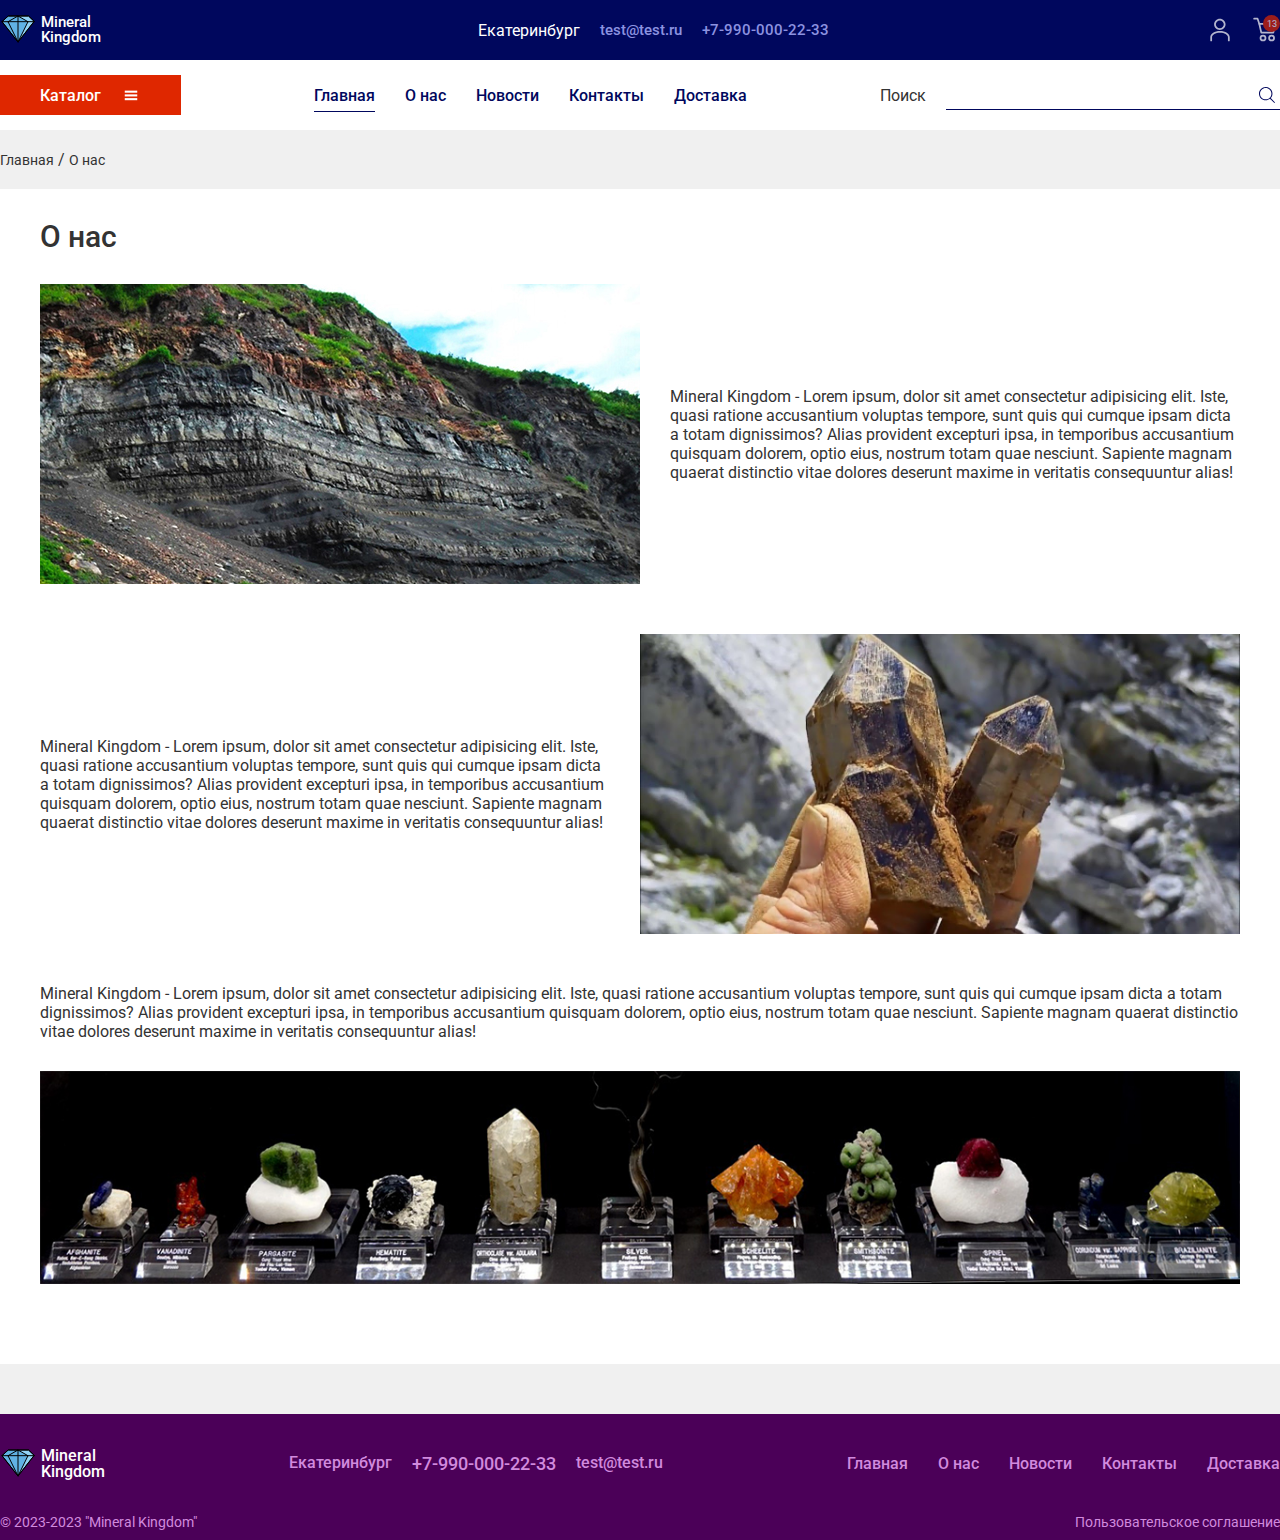
==== about.html @ 923167d6 "Сверстал страницу - о нас" ====
<!DOCTYPE html>
<html lang="ru">

<head>
  <meta charset="UTF-8">
  <meta name="viewport" content="width=device-width, initial-scale=1.0">
  <link rel="stylesheet" href="./css/style.min.css">
  <title>Mineral Kingdom - О нас</title>
</head>

<body>
  <div class="app">
    <header class="header">
      <div class="header-top">
        <div class="header-top__inner container">

          <a href="/" class="header__logo logo">
            <img class="logo__icon" src="./images/logo.svg" alt="лого" width="30px" height="30px">
            <p class="logo__text">
              <span class="logo__word">Mineral</span>
              <span class="logo__word">Kingdom</span>
            </p>
          </a>
          <div class="header__contact-info">
            <span class="header__city">Екатеринбург</span>

            <a href="mailto:test@test.ru" class="header__contact">
              test@test.ru
            </a>
            <a href="tel:+79900002233" class="header__contact">
              +7-990-000-22-33
            </a>

          </div>

          <div class="menu">
            <div class="menu-item">
              <div class="menu-item__btn">
                <img class="menu-item__icon" src="./images/icon/user.svg" alt="" width="36px" height="36px">
              </div>
              <div class="menu-dropdown">
                <div class="menu-dropdown__content">
                  <div class="submenu">
                    <a href="/" class="submenu__item">Вход</a>
                    <a href="/" class="submenu__item">Регистрая</a>
                  </div>
                </div>
              </div>
            </div>

            <div class="menu-item">
              <div class="menu-item__btn">
                <span class="menu-item__sticker">13</span>
                <img class="menu-item__icon" src="./images/icon/basket.svg" alt="" width="30px" height="30px">
              </div>
              <div class="menu-dropdown">
                <div class="menu-dropdown__content">
                  <div class="short-basket">
                    <div class="short-basket__title">Корзина</div>
                    <div class="short-basket__info">
                      <p class="short-basket__row">
                        <span class="short-basket__label">Количество:</span>
                        <span class="short-basket__value">13шт</span>
                      </p>

                      <p class="short-basket__row">
                        <span class="short-basket__label">На сумму:</span>
                        <span class="short-basket__value">10 100руб</span>
                      </p>
                    </div>
                    <a href="./basket.html" class="short-basket__btn btn btn_second-a">
                      Оформить заказ
                    </a>
                  </div>
                </div>
              </div>
            </div>


          </div>
        </div>
      </div>
      <div class="header-center">
        <div class="header-center__inner container">
          <span class="catalog-btn btn btn_second-a  btn_bd">
            <span class="catalog-btn__text">Каталог</span>
            <img class="catalog-btn__icon" src="./images/icon/menu.svg" alt="" width="20px" height="20px">
          </span>

          <nav class="nav">
            <a href="/" class="nav__item active">Главная</a>
            <a href="/about.html" class="nav__item">О нас</a>
            <a href="/news.html" class="nav__item">Новости</a>
            <a href="/contacts.html" class="nav__item">Контакты</a>
            <a href="/delivery.html" class="nav__item">Доставка</a>
          </nav>

          <form class="header__search search" action="" method="GET">
            <label class="search__label" for="headerSearch">Поиск</label>
            <div class="search__controls">
              <input id="headerSearch" class="search__input input" type="text" name="search" />

              <button type="submit" class="search__btn btn">
                <img class="search__icon" src="./images/icon/search.svg" alt="" width="20px" height="20px">
              </button>
            </div>

          </form>
        </div>
      </div>
    </header>

    <div class="breadcrumbs container">
      <a href="/" class="breadcrumbs__link">Главная</a>
      <span class="breadcrumbs__slash">/</span>
      <a href="/category.html" class="breadcrumbs__link">О нас</a>
    </div>
    <main class="main container">

      <div class="section">
        <h1 class="page-title">О нас</h1>
        <div class="section__content">
          <div class="about">
            <div class="about__section about__section--row-reverse">
              <p class="about__desc">
                Mineral Kingdom - Lorem ipsum, dolor sit amet consectetur adipisicing elit. Iste, quasi ratione
                accusantium voluptas tempore, sunt quis qui cumque ipsam dicta a totam dignissimos? Alias provident
                excepturi ipsa, in temporibus accusantium quisquam dolorem, optio eius, nostrum totam quae nesciunt.
                Sapiente magnam quaerat distinctio vitae dolores deserunt maxime in veritatis consequuntur alias!
              </p>
              <img src="./images/img/about1.jpg" alt="" class="about__img">
            </div>

            <div class="about__section">
              <p class="about__desc">
                Mineral Kingdom - Lorem ipsum, dolor sit amet consectetur adipisicing elit. Iste, quasi ratione
                accusantium voluptas tempore, sunt quis qui cumque ipsam dicta a totam dignissimos? Alias provident
                excepturi ipsa, in temporibus accusantium quisquam dolorem, optio eius, nostrum totam quae nesciunt.
                Sapiente magnam quaerat distinctio vitae dolores deserunt maxime in veritatis consequuntur alias!
              </p>
              <img src="./images/img/about2.jpg" alt="" class="about__img">
            </div>

            <div class="about__section about__section--column">
              <p class="about__desc">
                Mineral Kingdom - Lorem ipsum, dolor sit amet consectetur adipisicing elit. Iste, quasi ratione
                accusantium voluptas tempore, sunt quis qui cumque ipsam dicta a totam dignissimos? Alias provident
                excepturi ipsa, in temporibus accusantium quisquam dolorem, optio eius, nostrum totam quae nesciunt.
                Sapiente magnam quaerat distinctio vitae dolores deserunt maxime in veritatis consequuntur alias!
              </p>
              <img src="./images/img/about3.jpg" alt="" class="about__img about__img--full">
            </div>
          </div>
        </div>

      </div>
    </main>
    <footer class="footer">
      <div class="footer__inner">
        <div class="footer__content container">
          <a href="/" class="logo">
            <img class="logo__icon" src="./images/logo.svg" alt="лого" width="30px" height="30px">
            <p class="logo__text">
              <span class="logo__word">Mineral</span>
              <span class="logo__word">Kingdom</span>
            </p>
          </a>
          <div class="footer__contacts">
            <span class="footer__city">Екатеринбург</span>
            <a href="/" class="footer__phone">+7-990-000-22-33</a>
            <a href="/" class="footer__mail">test@test.ru</a>
          </div>
          <div class="footer-nav nav">
            <a href="/" class="footer-nav__item nav__item">Главная</a>
            <a href="/about" class="footer-nav__item nav__item">О нас</a>
            <a href="/news" class="footer-nav__item nav__item">Новости</a>
            <a href="/contacts" class="footer-nav__item nav__item">Контакты</a>
            <a href="/contacts" class="footer-nav__item nav__item">Доставка</a>
          </div>
        </div>
        <div class="footer__bottom container">
          <span class="footer__copy">© 2023-2023 "Mineral Kingdom"</span>
          <a href="/" class="footer__agreement">
            Пользовательское соглашение
          </a>
        </div>
      </div>
    </footer>

    <div class="catalog">
      <div class="catalog__inner">
        <div class="catalog-nav">

          <div class="catalog-nav__title">
            Каталог
          </div>

          <div class="catalog-nav__list">
            <a href="./" class="catalog-nav__link active">Окаменелости</a>
            <a href="./" class="catalog-nav__link"> Полудрагоценные камни</a>
            <a href="./" class="catalog-nav__link">Драгоценные камни</a>
            <a href="./" class="catalog-nav__link">Минералы</a>
            <a href="./" class="catalog-nav__link">Аксессуары</a>
            <a href="./" class="catalog-nav__link">Книги</a>
          </div>
        </div>
        <div class="catalog__content">

          <div class="catalog__top">
            <div class="catalog__search search" action="" method="GET">
              <div class="search__controls">
                <input id="catalogSearch" class="search__input input" type="text" name="search" placeholder="Поиск" />

                <button class="search__btn btn">
                  <img class="search__icon" src="./images/icon/search.svg" alt="" width="20px" height="20px">
                </button>
              </div>

            </div>



            <span class="catalog__close"></span>
          </div>
          <!--catalog-menu-->
          <div class="catalog-menu">
            <p class="catalog-menu__title">
              Окаменелости
            </p>

            <div class="catalog-menu__list">
              <div class="catalog-category">
                <p class="catalog-category__title">Зубы</p>
                <div class="catalog-category__list">
                  <a href="/" class="catalog-category__link">Зубы</a>
                  <a href="/" class="catalog-category__link">Черепа Деревья Янтарь</a>
                  <a href="/" class="catalog-category__link">Кости</a>
                  <a href="/" class="catalog-category__link">Деревья</a>
                  <a href="/" class="catalog-category__link">Янтарь</a>
                  <a href="/" class="catalog-category__link">Малюски</a>
                  <a href="/" class="catalog-category__link">Зубы</a>
                  <a href="/" class="catalog-category__link">Черепа</a>
                  <a href="/" class="catalog-category__link">Кости</a>
                  <a href="/" class="catalog-category__link">Деревья</a>
                  <a href="/" class="catalog-category__link">Янтарь</a>
                  <a href="/" class="catalog-category__link">Малюски</a>
                  <a href="/" class="catalog-category__link">Зубы</a>
                  <a href="/" class="catalog-category__link">Черепа</a>
                  <a href="/" class="catalog-category__link">Кости</a>
                </div>

              </div>

              <div class="catalog-category">
                <p class="catalog-category__title">Зубы</p>
                <div class="catalog-category__list">
                  <a href="/" class="catalog-category__link">Зубы</a>
                  <a href="/" class="catalog-category__link">Черепа Деревья Янтарь</a>
                  <a href="/" class="catalog-category__link">Кости</a>
                  <a href="/" class="catalog-category__link">Деревья</a>
                  <a href="/" class="catalog-category__link">Янтарь</a>
                  <a href="/" class="catalog-category__link">Малюски</a>
                  <a href="/" class="catalog-category__link">Зубы</a>
                  <a href="/" class="catalog-category__link">Черепа</a>
                  <a href="/" class="catalog-category__link">Кости</a>
                  <a href="/" class="catalog-category__link">Деревья</a>
                  <a href="/" class="catalog-category__link">Янтарь</a>
                  <a href="/" class="catalog-category__link">Малюски</a>
                  <a href="/" class="catalog-category__link">Зубы</a>
                  <a href="/" class="catalog-category__link">Черепа</a>
                  <a href="/" class="catalog-category__link">Кости</a>
                </div>

              </div>

              <div class="catalog-category">
                <p class="catalog-category__title">Зубы</p>
                <div class="catalog-category__list">
                  <a href="/" class="catalog-category__link">Зубы</a>
                  <a href="/" class="catalog-category__link">Черепа Деревья Янтарь</a>
                  <a href="/" class="catalog-category__link">Кости</a>
                  <a href="/" class="catalog-category__link">Деревья</a>
                  <a href="/" class="catalog-category__link">Янтарь</a>
                  <a href="/" class="catalog-category__link">Малюски</a>
                  <a href="/" class="catalog-category__link">Зубы</a>
                  <a href="/" class="catalog-category__link">Черепа</a>
                  <a href="/" class="catalog-category__link">Кости</a>
                  <a href="/" class="catalog-category__link">Деревья</a>
                  <a href="/" class="catalog-category__link">Янтарь</a>
                  <a href="/" class="catalog-category__link">Малюски</a>
                  <a href="/" class="catalog-category__link">Зубы</a>
                  <a href="/" class="catalog-category__link">Черепа</a>
                  <a href="/" class="catalog-category__link">Кости</a>
                </div>

              </div>

              <div class="catalog-category">
                <p class="catalog-category__title">Зубы</p>
                <div class="catalog-category__list">
                  <a href="/" class="catalog-category__link">Зубы</a>
                  <a href="/" class="catalog-category__link">Черепа Деревья Янтарь</a>
                  <a href="/" class="catalog-category__link">Кости</a>
                  <a href="/" class="catalog-category__link">Деревья</a>
                  <a href="/" class="catalog-category__link">Янтарь</a>
                  <a href="/" class="catalog-category__link">Малюски</a>
                  <a href="/" class="catalog-category__link">Зубы</a>
                  <a href="/" class="catalog-category__link">Черепа</a>
                  <a href="/" class="catalog-category__link">Кости</a>
                  <a href="/" class="catalog-category__link">Деревья</a>
                  <a href="/" class="catalog-category__link">Янтарь</a>
                  <a href="/" class="catalog-category__link">Малюски</a>
                  <a href="/" class="catalog-category__link">Зубы</a>
                  <a href="/" class="catalog-category__link">Черепа</a>
                  <a href="/" class="catalog-category__link">Кости</a>
                </div>

              </div>

              <div class="catalog-category">
                <p class="catalog-category__title">Зубы</p>
                <div class="catalog-category__list">
                  <a href="/" class="catalog-category__link">Зубы</a>
                  <a href="/" class="catalog-category__link">Черепа Деревья Янтарь</a>
                  <a href="/" class="catalog-category__link">Кости</a>
                  <a href="/" class="catalog-category__link">Деревья</a>
                  <a href="/" class="catalog-category__link">Янтарь</a>
                  <a href="/" class="catalog-category__link">Малюски</a>
                  <a href="/" class="catalog-category__link">Зубы</a>
                  <a href="/" class="catalog-category__link">Черепа</a>
                  <a href="/" class="catalog-category__link">Кости</a>
                  <a href="/" class="catalog-category__link">Деревья</a>
                  <a href="/" class="catalog-category__link">Янтарь</a>
                  <a href="/" class="catalog-category__link">Малюски</a>
                  <a href="/" class="catalog-category__link">Зубы</a>
                  <a href="/" class="catalog-category__link">Черепа</a>
                  <a href="/" class="catalog-category__link">Кости</a>
                </div>

              </div>

              <div class="catalog-category">
                <p class="catalog-category__title">Зубы</p>
                <div class="catalog-category__list">
                  <a href="/" class="catalog-category__link">Зубы</a>
                  <a href="/" class="catalog-category__link">Черепа Деревья Янтарь</a>
                  <a href="/" class="catalog-category__link">Кости</a>
                  <a href="/" class="catalog-category__link">Деревья</a>
                  <a href="/" class="catalog-category__link">Янтарь</a>
                  <a href="/" class="catalog-category__link">Малюски</a>
                  <a href="/" class="catalog-category__link">Зубы</a>
                  <a href="/" class="catalog-category__link">Черепа</a>
                  <a href="/" class="catalog-category__link">Кости</a>
                  <a href="/" class="catalog-category__link">Деревья</a>
                  <a href="/" class="catalog-category__link">Янтарь</a>
                  <a href="/" class="catalog-category__link">Малюски</a>
                  <a href="/" class="catalog-category__link">Зубы</a>
                  <a href="/" class="catalog-category__link">Черепа</a>
                  <a href="/" class="catalog-category__link">Кости</a>
                </div>

              </div>
            </div>
          </div>
          <!--catalog-menu-->

          <!--catalog-menu-->
          <div class="catalog-menu show">
            <p class="catalog-menu__title">
              Полудрагоценные камни
            </p>

            <div class="catalog-menu__list">
              <div class="catalog-category">
                <p class="catalog-category__title">Зубы</p>
                <div class="catalog-category__list">
                  <a href="/" class="catalog-category__link">Зубы</a>
                  <a href="/" class="catalog-category__link">Черепа Деревья Янтарь</a>
                  <a href="/" class="catalog-category__link">Кости</a>
                  <a href="/" class="catalog-category__link">Деревья</a>
                  <a href="/" class="catalog-category__link">Янтарь</a>
                  <a href="/" class="catalog-category__link">Малюски</a>
                  <a href="/" class="catalog-category__link">Зубы</a>
                  <a href="/" class="catalog-category__link">Черепа</a>
                  <a href="/" class="catalog-category__link">Кости</a>
                  <a href="/" class="catalog-category__link">Деревья</a>
                  <a href="/" class="catalog-category__link">Янтарь</a>
                  <a href="/" class="catalog-category__link">Малюски</a>
                  <a href="/" class="catalog-category__link">Зубы</a>
                  <a href="/" class="catalog-category__link">Черепа</a>
                  <a href="/" class="catalog-category__link">Кости</a>
                </div>

              </div>

              <div class="catalog-category">
                <p class="catalog-category__title">Зубы</p>
                <div class="catalog-category__list">
                  <a href="/" class="catalog-category__link">Зубы</a>
                  <a href="/" class="catalog-category__link">Черепа Деревья Янтарь</a>
                  <a href="/" class="catalog-category__link">Кости</a>
                  <a href="/" class="catalog-category__link">Деревья</a>
                  <a href="/" class="catalog-category__link">Янтарь</a>
                  <a href="/" class="catalog-category__link">Малюски</a>
                  <a href="/" class="catalog-category__link">Зубы</a>
                  <a href="/" class="catalog-category__link">Черепа</a>
                  <a href="/" class="catalog-category__link">Кости</a>
                  <a href="/" class="catalog-category__link">Деревья</a>
                  <a href="/" class="catalog-category__link">Янтарь</a>
                  <a href="/" class="catalog-category__link">Малюски</a>
                  <a href="/" class="catalog-category__link">Зубы</a>
                  <a href="/" class="catalog-category__link">Черепа</a>
                  <a href="/" class="catalog-category__link">Кости</a>
                </div>

              </div>

              <div class="catalog-category">
                <p class="catalog-category__title">Зубы</p>
                <div class="catalog-category__list">
                  <a href="/" class="catalog-category__link">Зубы</a>
                  <a href="/" class="catalog-category__link">Черепа Деревья Янтарь</a>
                  <a href="/" class="catalog-category__link">Кости</a>
                  <a href="/" class="catalog-category__link">Деревья</a>
                  <a href="/" class="catalog-category__link">Янтарь</a>
                  <a href="/" class="catalog-category__link">Малюски</a>
                  <a href="/" class="catalog-category__link">Зубы</a>
                  <a href="/" class="catalog-category__link">Черепа</a>
                  <a href="/" class="catalog-category__link">Кости</a>
                  <a href="/" class="catalog-category__link">Деревья</a>
                  <a href="/" class="catalog-category__link">Янтарь</a>
                  <a href="/" class="catalog-category__link">Малюски</a>
                  <a href="/" class="catalog-category__link">Зубы</a>
                  <a href="/" class="catalog-category__link">Черепа</a>
                  <a href="/" class="catalog-category__link">Кости</a>
                </div>

              </div>

              <div class="catalog-category">
                <p class="catalog-category__title">Зубы</p>
                <div class="catalog-category__list">
                  <a href="/" class="catalog-category__link">Зубы</a>
                  <a href="/" class="catalog-category__link">Черепа Деревья Янтарь</a>
                  <a href="/" class="catalog-category__link">Кости</a>
                  <a href="/" class="catalog-category__link">Деревья</a>
                  <a href="/" class="catalog-category__link">Янтарь</a>
                  <a href="/" class="catalog-category__link">Малюски</a>
                  <a href="/" class="catalog-category__link">Зубы</a>
                  <a href="/" class="catalog-category__link">Черепа</a>
                  <a href="/" class="catalog-category__link">Кости</a>
                  <a href="/" class="catalog-category__link">Деревья</a>
                  <a href="/" class="catalog-category__link">Янтарь</a>
                  <a href="/" class="catalog-category__link">Малюски</a>
                  <a href="/" class="catalog-category__link">Зубы</a>
                  <a href="/" class="catalog-category__link">Черепа</a>
                  <a href="/" class="catalog-category__link">Кости</a>
                </div>

              </div>

              <div class="catalog-category">
                <p class="catalog-category__title">Зубы</p>
                <div class="catalog-category__list">
                  <a href="/" class="catalog-category__link">Зубы</a>
                  <a href="/" class="catalog-category__link">Черепа Деревья Янтарь</a>
                  <a href="/" class="catalog-category__link">Кости</a>
                  <a href="/" class="catalog-category__link">Деревья</a>
                  <a href="/" class="catalog-category__link">Янтарь</a>
                  <a href="/" class="catalog-category__link">Малюски</a>
                  <a href="/" class="catalog-category__link">Зубы</a>
                  <a href="/" class="catalog-category__link">Черепа</a>
                  <a href="/" class="catalog-category__link">Кости</a>
                  <a href="/" class="catalog-category__link">Деревья</a>
                  <a href="/" class="catalog-category__link">Янтарь</a>
                  <a href="/" class="catalog-category__link">Малюски</a>
                  <a href="/" class="catalog-category__link">Зубы</a>
                  <a href="/" class="catalog-category__link">Черепа</a>
                  <a href="/" class="catalog-category__link">Кости</a>
                </div>

              </div>

              <div class="catalog-category">
                <p class="catalog-category__title">Зубы</p>
                <div class="catalog-category__list">
                  <a href="/" class="catalog-category__link">Зубы</a>
                  <a href="/" class="catalog-category__link">Черепа Деревья Янтарь</a>
                  <a href="/" class="catalog-category__link">Кости</a>
                  <a href="/" class="catalog-category__link">Деревья</a>
                  <a href="/" class="catalog-category__link">Янтарь</a>
                  <a href="/" class="catalog-category__link">Малюски</a>
                  <a href="/" class="catalog-category__link">Зубы</a>
                  <a href="/" class="catalog-category__link">Черепа</a>
                  <a href="/" class="catalog-category__link">Кости</a>
                  <a href="/" class="catalog-category__link">Деревья</a>
                  <a href="/" class="catalog-category__link">Янтарь</a>
                  <a href="/" class="catalog-category__link">Малюски</a>
                  <a href="/" class="catalog-category__link">Зубы</a>
                  <a href="/" class="catalog-category__link">Черепа</a>
                  <a href="/" class="catalog-category__link">Кости</a>
                </div>

              </div>
            </div>
          </div>
          <!--catalog-menu-->

          <!--catalog-menu-->
          <div class="catalog-menu">
            <p class="catalog-menu__title">
              Драгоценные камни
            </p>

            <div class="catalog-menu__list">
              <div class="catalog-category">
                <p class="catalog-category__title">Зубы</p>
                <div class="catalog-category__list">
                  <a href="/" class="catalog-category__link">Зубы</a>
                  <a href="/" class="catalog-category__link">Черепа Деревья Янтарь</a>
                  <a href="/" class="catalog-category__link">Кости</a>
                  <a href="/" class="catalog-category__link">Деревья</a>
                  <a href="/" class="catalog-category__link">Янтарь</a>
                  <a href="/" class="catalog-category__link">Малюски</a>
                  <a href="/" class="catalog-category__link">Зубы</a>
                  <a href="/" class="catalog-category__link">Черепа</a>
                  <a href="/" class="catalog-category__link">Кости</a>
                  <a href="/" class="catalog-category__link">Деревья</a>
                  <a href="/" class="catalog-category__link">Янтарь</a>
                  <a href="/" class="catalog-category__link">Малюски</a>
                  <a href="/" class="catalog-category__link">Зубы</a>
                  <a href="/" class="catalog-category__link">Черепа</a>
                  <a href="/" class="catalog-category__link">Кости</a>
                </div>

              </div>

              <div class="catalog-category">
                <p class="catalog-category__title">Зубы</p>
                <div class="catalog-category__list">
                  <a href="/" class="catalog-category__link">Зубы</a>
                  <a href="/" class="catalog-category__link">Черепа Деревья Янтарь</a>
                  <a href="/" class="catalog-category__link">Кости</a>
                  <a href="/" class="catalog-category__link">Деревья</a>
                  <a href="/" class="catalog-category__link">Янтарь</a>
                  <a href="/" class="catalog-category__link">Малюски</a>
                  <a href="/" class="catalog-category__link">Зубы</a>
                  <a href="/" class="catalog-category__link">Черепа</a>
                  <a href="/" class="catalog-category__link">Кости</a>
                  <a href="/" class="catalog-category__link">Деревья</a>
                  <a href="/" class="catalog-category__link">Янтарь</a>
                  <a href="/" class="catalog-category__link">Малюски</a>
                  <a href="/" class="catalog-category__link">Зубы</a>
                  <a href="/" class="catalog-category__link">Черепа</a>
                  <a href="/" class="catalog-category__link">Кости</a>
                </div>

              </div>

              <div class="catalog-category">
                <p class="catalog-category__title">Зубы</p>
                <div class="catalog-category__list">
                  <a href="/" class="catalog-category__link">Зубы</a>
                  <a href="/" class="catalog-category__link">Черепа Деревья Янтарь</a>
                  <a href="/" class="catalog-category__link">Кости</a>
                  <a href="/" class="catalog-category__link">Деревья</a>
                  <a href="/" class="catalog-category__link">Янтарь</a>
                  <a href="/" class="catalog-category__link">Малюски</a>
                  <a href="/" class="catalog-category__link">Зубы</a>
                  <a href="/" class="catalog-category__link">Черепа</a>
                  <a href="/" class="catalog-category__link">Кости</a>
                  <a href="/" class="catalog-category__link">Деревья</a>
                  <a href="/" class="catalog-category__link">Янтарь</a>
                  <a href="/" class="catalog-category__link">Малюски</a>
                  <a href="/" class="catalog-category__link">Зубы</a>
                  <a href="/" class="catalog-category__link">Черепа</a>
                  <a href="/" class="catalog-category__link">Кости</a>
                </div>

              </div>

              <div class="catalog-category">
                <p class="catalog-category__title">Зубы</p>
                <div class="catalog-category__list">
                  <a href="/" class="catalog-category__link">Зубы</a>
                  <a href="/" class="catalog-category__link">Черепа Деревья Янтарь</a>
                  <a href="/" class="catalog-category__link">Кости</a>
                  <a href="/" class="catalog-category__link">Деревья</a>
                  <a href="/" class="catalog-category__link">Янтарь</a>
                  <a href="/" class="catalog-category__link">Малюски</a>
                  <a href="/" class="catalog-category__link">Зубы</a>
                  <a href="/" class="catalog-category__link">Черепа</a>
                  <a href="/" class="catalog-category__link">Кости</a>
                  <a href="/" class="catalog-category__link">Деревья</a>
                  <a href="/" class="catalog-category__link">Янтарь</a>
                  <a href="/" class="catalog-category__link">Малюски</a>
                  <a href="/" class="catalog-category__link">Зубы</a>
                  <a href="/" class="catalog-category__link">Черепа</a>
                  <a href="/" class="catalog-category__link">Кости</a>
                </div>

              </div>

              <div class="catalog-category">
                <p class="catalog-category__title">Зубы</p>
                <div class="catalog-category__list">
                  <a href="/" class="catalog-category__link">Зубы</a>
                  <a href="/" class="catalog-category__link">Черепа Деревья Янтарь</a>
                  <a href="/" class="catalog-category__link">Кости</a>
                  <a href="/" class="catalog-category__link">Деревья</a>
                  <a href="/" class="catalog-category__link">Янтарь</a>
                  <a href="/" class="catalog-category__link">Малюски</a>
                  <a href="/" class="catalog-category__link">Зубы</a>
                  <a href="/" class="catalog-category__link">Черепа</a>
                  <a href="/" class="catalog-category__link">Кости</a>
                  <a href="/" class="catalog-category__link">Деревья</a>
                  <a href="/" class="catalog-category__link">Янтарь</a>
                  <a href="/" class="catalog-category__link">Малюски</a>
                  <a href="/" class="catalog-category__link">Зубы</a>
                  <a href="/" class="catalog-category__link">Черепа</a>
                  <a href="/" class="catalog-category__link">Кости</a>
                </div>

              </div>

              <div class="catalog-category">
                <p class="catalog-category__title">Зубы</p>
                <div class="catalog-category__list">
                  <a href="/" class="catalog-category__link">Зубы</a>
                  <a href="/" class="catalog-category__link">Черепа Деревья Янтарь</a>
                  <a href="/" class="catalog-category__link">Кости</a>
                  <a href="/" class="catalog-category__link">Деревья</a>
                  <a href="/" class="catalog-category__link">Янтарь</a>
                  <a href="/" class="catalog-category__link">Малюски</a>
                  <a href="/" class="catalog-category__link">Зубы</a>
                  <a href="/" class="catalog-category__link">Черепа</a>
                  <a href="/" class="catalog-category__link">Кости</a>
                  <a href="/" class="catalog-category__link">Деревья</a>
                  <a href="/" class="catalog-category__link">Янтарь</a>
                  <a href="/" class="catalog-category__link">Малюски</a>
                  <a href="/" class="catalog-category__link">Зубы</a>
                  <a href="/" class="catalog-category__link">Черепа</a>
                  <a href="/" class="catalog-category__link">Кости</a>
                </div>

              </div>
            </div>
          </div>
          <!--catalog-menu-->

          <!--catalog-menu-->
          <div class="catalog-menu">
            <p class="catalog-menu__title">
              Минералы
            </p>

            <div class="catalog-menu__list">
              <div class="catalog-category">
                <p class="catalog-category__title">Зубы</p>
                <div class="catalog-category__list">
                  <a href="/" class="catalog-category__link">Зубы</a>
                  <a href="/" class="catalog-category__link">Черепа Деревья Янтарь</a>
                  <a href="/" class="catalog-category__link">Кости</a>
                  <a href="/" class="catalog-category__link">Деревья</a>
                  <a href="/" class="catalog-category__link">Янтарь</a>
                  <a href="/" class="catalog-category__link">Малюски</a>
                  <a href="/" class="catalog-category__link">Зубы</a>
                  <a href="/" class="catalog-category__link">Черепа</a>
                  <a href="/" class="catalog-category__link">Кости</a>
                  <a href="/" class="catalog-category__link">Деревья</a>
                  <a href="/" class="catalog-category__link">Янтарь</a>
                  <a href="/" class="catalog-category__link">Малюски</a>
                  <a href="/" class="catalog-category__link">Зубы</a>
                  <a href="/" class="catalog-category__link">Черепа</a>
                  <a href="/" class="catalog-category__link">Кости</a>
                </div>

              </div>

              <div class="catalog-category">
                <p class="catalog-category__title">Зубы</p>
                <div class="catalog-category__list">
                  <a href="/" class="catalog-category__link">Зубы</a>
                  <a href="/" class="catalog-category__link">Черепа Деревья Янтарь</a>
                  <a href="/" class="catalog-category__link">Кости</a>
                  <a href="/" class="catalog-category__link">Деревья</a>
                  <a href="/" class="catalog-category__link">Янтарь</a>
                  <a href="/" class="catalog-category__link">Малюски</a>
                  <a href="/" class="catalog-category__link">Зубы</a>
                  <a href="/" class="catalog-category__link">Черепа</a>
                  <a href="/" class="catalog-category__link">Кости</a>
                  <a href="/" class="catalog-category__link">Деревья</a>
                  <a href="/" class="catalog-category__link">Янтарь</a>
                  <a href="/" class="catalog-category__link">Малюски</a>
                  <a href="/" class="catalog-category__link">Зубы</a>
                  <a href="/" class="catalog-category__link">Черепа</a>
                  <a href="/" class="catalog-category__link">Кости</a>
                </div>

              </div>

              <div class="catalog-category">
                <p class="catalog-category__title">Зубы</p>
                <div class="catalog-category__list">
                  <a href="/" class="catalog-category__link">Зубы</a>
                  <a href="/" class="catalog-category__link">Черепа Деревья Янтарь</a>
                  <a href="/" class="catalog-category__link">Кости</a>
                  <a href="/" class="catalog-category__link">Деревья</a>
                  <a href="/" class="catalog-category__link">Янтарь</a>
                  <a href="/" class="catalog-category__link">Малюски</a>
                  <a href="/" class="catalog-category__link">Зубы</a>
                  <a href="/" class="catalog-category__link">Черепа</a>
                  <a href="/" class="catalog-category__link">Кости</a>
                  <a href="/" class="catalog-category__link">Деревья</a>
                  <a href="/" class="catalog-category__link">Янтарь</a>
                  <a href="/" class="catalog-category__link">Малюски</a>
                  <a href="/" class="catalog-category__link">Зубы</a>
                  <a href="/" class="catalog-category__link">Черепа</a>
                  <a href="/" class="catalog-category__link">Кости</a>
                </div>

              </div>

              <div class="catalog-category">
                <p class="catalog-category__title">Зубы</p>
                <div class="catalog-category__list">
                  <a href="/" class="catalog-category__link">Зубы</a>
                  <a href="/" class="catalog-category__link">Черепа Деревья Янтарь</a>
                  <a href="/" class="catalog-category__link">Кости</a>
                  <a href="/" class="catalog-category__link">Деревья</a>
                  <a href="/" class="catalog-category__link">Янтарь</a>
                  <a href="/" class="catalog-category__link">Малюски</a>
                  <a href="/" class="catalog-category__link">Зубы</a>
                  <a href="/" class="catalog-category__link">Черепа</a>
                  <a href="/" class="catalog-category__link">Кости</a>
                  <a href="/" class="catalog-category__link">Деревья</a>
                  <a href="/" class="catalog-category__link">Янтарь</a>
                  <a href="/" class="catalog-category__link">Малюски</a>
                  <a href="/" class="catalog-category__link">Зубы</a>
                  <a href="/" class="catalog-category__link">Черепа</a>
                  <a href="/" class="catalog-category__link">Кости</a>
                </div>

              </div>

              <div class="catalog-category">
                <p class="catalog-category__title">Зубы</p>
                <div class="catalog-category__list">
                  <a href="/" class="catalog-category__link">Зубы</a>
                  <a href="/" class="catalog-category__link">Черепа Деревья Янтарь</a>
                  <a href="/" class="catalog-category__link">Кости</a>
                  <a href="/" class="catalog-category__link">Деревья</a>
                  <a href="/" class="catalog-category__link">Янтарь</a>
                  <a href="/" class="catalog-category__link">Малюски</a>
                  <a href="/" class="catalog-category__link">Зубы</a>
                  <a href="/" class="catalog-category__link">Черепа</a>
                  <a href="/" class="catalog-category__link">Кости</a>
                  <a href="/" class="catalog-category__link">Деревья</a>
                  <a href="/" class="catalog-category__link">Янтарь</a>
                  <a href="/" class="catalog-category__link">Малюски</a>
                  <a href="/" class="catalog-category__link">Зубы</a>
                  <a href="/" class="catalog-category__link">Черепа</a>
                  <a href="/" class="catalog-category__link">Кости</a>
                </div>

              </div>

              <div class="catalog-category">
                <p class="catalog-category__title">Зубы</p>
                <div class="catalog-category__list">
                  <a href="/" class="catalog-category__link">Зубы</a>
                  <a href="/" class="catalog-category__link">Черепа Деревья Янтарь</a>
                  <a href="/" class="catalog-category__link">Кости</a>
                  <a href="/" class="catalog-category__link">Деревья</a>
                  <a href="/" class="catalog-category__link">Янтарь</a>
                  <a href="/" class="catalog-category__link">Малюски</a>
                  <a href="/" class="catalog-category__link">Зубы</a>
                  <a href="/" class="catalog-category__link">Черепа</a>
                  <a href="/" class="catalog-category__link">Кости</a>
                  <a href="/" class="catalog-category__link">Деревья</a>
                  <a href="/" class="catalog-category__link">Янтарь</a>
                  <a href="/" class="catalog-category__link">Малюски</a>
                  <a href="/" class="catalog-category__link">Зубы</a>
                  <a href="/" class="catalog-category__link">Черепа</a>
                  <a href="/" class="catalog-category__link">Кости</a>
                </div>

              </div>
            </div>
          </div>
          <!--catalog-menu-->

          <!--catalog-menu-->
          <div class="catalog-menu">
            <p class="catalog-menu__title">
              Аксессуары
            </p>

            <div class="catalog-menu__list">
              <div class="catalog-category">
                <p class="catalog-category__title">Зубы</p>
                <div class="catalog-category__list">
                  <a href="/" class="catalog-category__link">Зубы</a>
                  <a href="/" class="catalog-category__link">Черепа Деревья Янтарь</a>
                  <a href="/" class="catalog-category__link">Кости</a>
                  <a href="/" class="catalog-category__link">Деревья</a>
                  <a href="/" class="catalog-category__link">Янтарь</a>
                  <a href="/" class="catalog-category__link">Малюски</a>
                  <a href="/" class="catalog-category__link">Зубы</a>
                  <a href="/" class="catalog-category__link">Черепа</a>
                  <a href="/" class="catalog-category__link">Кости</a>
                  <a href="/" class="catalog-category__link">Деревья</a>
                  <a href="/" class="catalog-category__link">Янтарь</a>
                  <a href="/" class="catalog-category__link">Малюски</a>
                  <a href="/" class="catalog-category__link">Зубы</a>
                  <a href="/" class="catalog-category__link">Черепа</a>
                  <a href="/" class="catalog-category__link">Кости</a>
                </div>

              </div>

              <div class="catalog-category">
                <p class="catalog-category__title">Зубы</p>
                <div class="catalog-category__list">
                  <a href="/" class="catalog-category__link">Зубы</a>
                  <a href="/" class="catalog-category__link">Черепа Деревья Янтарь</a>
                  <a href="/" class="catalog-category__link">Кости</a>
                  <a href="/" class="catalog-category__link">Деревья</a>
                  <a href="/" class="catalog-category__link">Янтарь</a>
                  <a href="/" class="catalog-category__link">Малюски</a>
                  <a href="/" class="catalog-category__link">Зубы</a>
                  <a href="/" class="catalog-category__link">Черепа</a>
                  <a href="/" class="catalog-category__link">Кости</a>
                  <a href="/" class="catalog-category__link">Деревья</a>
                  <a href="/" class="catalog-category__link">Янтарь</a>
                  <a href="/" class="catalog-category__link">Малюски</a>
                  <a href="/" class="catalog-category__link">Зубы</a>
                  <a href="/" class="catalog-category__link">Черепа</a>
                  <a href="/" class="catalog-category__link">Кости</a>
                </div>

              </div>

              <div class="catalog-category">
                <p class="catalog-category__title">Зубы</p>
                <div class="catalog-category__list">
                  <a href="/" class="catalog-category__link">Зубы</a>
                  <a href="/" class="catalog-category__link">Черепа Деревья Янтарь</a>
                  <a href="/" class="catalog-category__link">Кости</a>
                  <a href="/" class="catalog-category__link">Деревья</a>
                  <a href="/" class="catalog-category__link">Янтарь</a>
                  <a href="/" class="catalog-category__link">Малюски</a>
                  <a href="/" class="catalog-category__link">Зубы</a>
                  <a href="/" class="catalog-category__link">Черепа</a>
                  <a href="/" class="catalog-category__link">Кости</a>
                  <a href="/" class="catalog-category__link">Деревья</a>
                  <a href="/" class="catalog-category__link">Янтарь</a>
                  <a href="/" class="catalog-category__link">Малюски</a>
                  <a href="/" class="catalog-category__link">Зубы</a>
                  <a href="/" class="catalog-category__link">Черепа</a>
                  <a href="/" class="catalog-category__link">Кости</a>
                </div>

              </div>

              <div class="catalog-category">
                <p class="catalog-category__title">Зубы</p>
                <div class="catalog-category__list">
                  <a href="/" class="catalog-category__link">Зубы</a>
                  <a href="/" class="catalog-category__link">Черепа Деревья Янтарь</a>
                  <a href="/" class="catalog-category__link">Кости</a>
                  <a href="/" class="catalog-category__link">Деревья</a>
                  <a href="/" class="catalog-category__link">Янтарь</a>
                  <a href="/" class="catalog-category__link">Малюски</a>
                  <a href="/" class="catalog-category__link">Зубы</a>
                  <a href="/" class="catalog-category__link">Черепа</a>
                  <a href="/" class="catalog-category__link">Кости</a>
                  <a href="/" class="catalog-category__link">Деревья</a>
                  <a href="/" class="catalog-category__link">Янтарь</a>
                  <a href="/" class="catalog-category__link">Малюски</a>
                  <a href="/" class="catalog-category__link">Зубы</a>
                  <a href="/" class="catalog-category__link">Черепа</a>
                  <a href="/" class="catalog-category__link">Кости</a>
                </div>

              </div>

              <div class="catalog-category">
                <p class="catalog-category__title">Зубы</p>
                <div class="catalog-category__list">
                  <a href="/" class="catalog-category__link">Зубы</a>
                  <a href="/" class="catalog-category__link">Черепа Деревья Янтарь</a>
                  <a href="/" class="catalog-category__link">Кости</a>
                  <a href="/" class="catalog-category__link">Деревья</a>
                  <a href="/" class="catalog-category__link">Янтарь</a>
                  <a href="/" class="catalog-category__link">Малюски</a>
                  <a href="/" class="catalog-category__link">Зубы</a>
                  <a href="/" class="catalog-category__link">Черепа</a>
                  <a href="/" class="catalog-category__link">Кости</a>
                  <a href="/" class="catalog-category__link">Деревья</a>
                  <a href="/" class="catalog-category__link">Янтарь</a>
                  <a href="/" class="catalog-category__link">Малюски</a>
                  <a href="/" class="catalog-category__link">Зубы</a>
                  <a href="/" class="catalog-category__link">Черепа</a>
                  <a href="/" class="catalog-category__link">Кости</a>
                </div>

              </div>

              <div class="catalog-category">
                <p class="catalog-category__title">Зубы</p>
                <div class="catalog-category__list">
                  <a href="/" class="catalog-category__link">Зубы</a>
                  <a href="/" class="catalog-category__link">Черепа Деревья Янтарь</a>
                  <a href="/" class="catalog-category__link">Кости</a>
                  <a href="/" class="catalog-category__link">Деревья</a>
                  <a href="/" class="catalog-category__link">Янтарь</a>
                  <a href="/" class="catalog-category__link">Малюски</a>
                  <a href="/" class="catalog-category__link">Зубы</a>
                  <a href="/" class="catalog-category__link">Черепа</a>
                  <a href="/" class="catalog-category__link">Кости</a>
                  <a href="/" class="catalog-category__link">Деревья</a>
                  <a href="/" class="catalog-category__link">Янтарь</a>
                  <a href="/" class="catalog-category__link">Малюски</a>
                  <a href="/" class="catalog-category__link">Зубы</a>
                  <a href="/" class="catalog-category__link">Черепа</a>
                  <a href="/" class="catalog-category__link">Кости</a>
                </div>

              </div>
            </div>
          </div>
          <!--catalog-menu-->

          <!--catalog-menu-->
          <div class="catalog-menu">
            <p class="catalog-menu__title">
              Книги
            </p>

            <div class="catalog-menu__list">
              <div class="catalog-category">
                <p class="catalog-category__title">Зубы</p>
                <div class="catalog-category__list">
                  <a href="/" class="catalog-category__link">Зубы</a>
                  <a href="/" class="catalog-category__link">Черепа Деревья Янтарь</a>
                  <a href="/" class="catalog-category__link">Кости</a>
                  <a href="/" class="catalog-category__link">Деревья</a>
                  <a href="/" class="catalog-category__link">Янтарь</a>
                  <a href="/" class="catalog-category__link">Малюски</a>
                  <a href="/" class="catalog-category__link">Зубы</a>
                  <a href="/" class="catalog-category__link">Черепа</a>
                  <a href="/" class="catalog-category__link">Кости</a>
                  <a href="/" class="catalog-category__link">Деревья</a>
                  <a href="/" class="catalog-category__link">Янтарь</a>
                  <a href="/" class="catalog-category__link">Малюски</a>
                  <a href="/" class="catalog-category__link">Зубы</a>
                  <a href="/" class="catalog-category__link">Черепа</a>
                  <a href="/" class="catalog-category__link">Кости</a>
                </div>

              </div>

              <div class="catalog-category">
                <p class="catalog-category__title">Зубы</p>
                <div class="catalog-category__list">
                  <a href="/" class="catalog-category__link">Зубы</a>
                  <a href="/" class="catalog-category__link">Черепа Деревья Янтарь</a>
                  <a href="/" class="catalog-category__link">Кости</a>
                  <a href="/" class="catalog-category__link">Деревья</a>
                  <a href="/" class="catalog-category__link">Янтарь</a>
                  <a href="/" class="catalog-category__link">Малюски</a>
                  <a href="/" class="catalog-category__link">Зубы</a>
                  <a href="/" class="catalog-category__link">Черепа</a>
                  <a href="/" class="catalog-category__link">Кости</a>
                  <a href="/" class="catalog-category__link">Деревья</a>
                  <a href="/" class="catalog-category__link">Янтарь</a>
                  <a href="/" class="catalog-category__link">Малюски</a>
                  <a href="/" class="catalog-category__link">Зубы</a>
                  <a href="/" class="catalog-category__link">Черепа</a>
                  <a href="/" class="catalog-category__link">Кости</a>
                </div>

              </div>

              <div class="catalog-category">
                <p class="catalog-category__title">Зубы</p>
                <div class="catalog-category__list">
                  <a href="/" class="catalog-category__link">Зубы</a>
                  <a href="/" class="catalog-category__link">Черепа Деревья Янтарь</a>
                  <a href="/" class="catalog-category__link">Кости</a>
                  <a href="/" class="catalog-category__link">Деревья</a>
                  <a href="/" class="catalog-category__link">Янтарь</a>
                  <a href="/" class="catalog-category__link">Малюски</a>
                  <a href="/" class="catalog-category__link">Зубы</a>
                  <a href="/" class="catalog-category__link">Черепа</a>
                  <a href="/" class="catalog-category__link">Кости</a>
                  <a href="/" class="catalog-category__link">Деревья</a>
                  <a href="/" class="catalog-category__link">Янтарь</a>
                  <a href="/" class="catalog-category__link">Малюски</a>
                  <a href="/" class="catalog-category__link">Зубы</a>
                  <a href="/" class="catalog-category__link">Черепа</a>
                  <a href="/" class="catalog-category__link">Кости</a>
                </div>

              </div>

              <div class="catalog-category">
                <p class="catalog-category__title">Зубы</p>
                <div class="catalog-category__list">
                  <a href="/" class="catalog-category__link">Зубы</a>
                  <a href="/" class="catalog-category__link">Черепа Деревья Янтарь</a>
                  <a href="/" class="catalog-category__link">Кости</a>
                  <a href="/" class="catalog-category__link">Деревья</a>
                  <a href="/" class="catalog-category__link">Янтарь</a>
                  <a href="/" class="catalog-category__link">Малюски</a>
                  <a href="/" class="catalog-category__link">Зубы</a>
                  <a href="/" class="catalog-category__link">Черепа</a>
                  <a href="/" class="catalog-category__link">Кости</a>
                  <a href="/" class="catalog-category__link">Деревья</a>
                  <a href="/" class="catalog-category__link">Янтарь</a>
                  <a href="/" class="catalog-category__link">Малюски</a>
                  <a href="/" class="catalog-category__link">Зубы</a>
                  <a href="/" class="catalog-category__link">Черепа</a>
                  <a href="/" class="catalog-category__link">Кости</a>
                </div>

              </div>

              <div class="catalog-category">
                <p class="catalog-category__title">Зубы</p>
                <div class="catalog-category__list">
                  <a href="/" class="catalog-category__link">Зубы</a>
                  <a href="/" class="catalog-category__link">Черепа Деревья Янтарь</a>
                  <a href="/" class="catalog-category__link">Кости</a>
                  <a href="/" class="catalog-category__link">Деревья</a>
                  <a href="/" class="catalog-category__link">Янтарь</a>
                  <a href="/" class="catalog-category__link">Малюски</a>
                  <a href="/" class="catalog-category__link">Зубы</a>
                  <a href="/" class="catalog-category__link">Черепа</a>
                  <a href="/" class="catalog-category__link">Кости</a>
                  <a href="/" class="catalog-category__link">Деревья</a>
                  <a href="/" class="catalog-category__link">Янтарь</a>
                  <a href="/" class="catalog-category__link">Малюски</a>
                  <a href="/" class="catalog-category__link">Зубы</a>
                  <a href="/" class="catalog-category__link">Черепа</a>
                  <a href="/" class="catalog-category__link">Кости</a>
                </div>

              </div>

              <div class="catalog-category">
                <p class="catalog-category__title">Зубы</p>
                <div class="catalog-category__list">
                  <a href="/" class="catalog-category__link">Зубы</a>
                  <a href="/" class="catalog-category__link">Черепа Деревья Янтарь</a>
                  <a href="/" class="catalog-category__link">Кости</a>
                  <a href="/" class="catalog-category__link">Деревья</a>
                  <a href="/" class="catalog-category__link">Янтарь</a>
                  <a href="/" class="catalog-category__link">Малюски</a>
                  <a href="/" class="catalog-category__link">Зубы</a>
                  <a href="/" class="catalog-category__link">Черепа</a>
                  <a href="/" class="catalog-category__link">Кости</a>
                  <a href="/" class="catalog-category__link">Деревья</a>
                  <a href="/" class="catalog-category__link">Янтарь</a>
                  <a href="/" class="catalog-category__link">Малюски</a>
                  <a href="/" class="catalog-category__link">Зубы</a>
                  <a href="/" class="catalog-category__link">Черепа</a>
                  <a href="/" class="catalog-category__link">Кости</a>
                </div>

              </div>
            </div>
          </div>
          <!--catalog-menu-->
        </div>

      </div>
    </div>
  </div>
</body>

</html>
---- css/style.min.css ----
@import"https://fonts.googleapis.com/css2?family=Roboto:wght@300;400;500;700&display=swap";*{margin:0;padding:0;box-sizing:border-box}a{text-decoration:none}img{display:block}ul,li{list-style-type:none}html{min-height:100%;height:100%}body{min-height:100%;height:100%;font-size:16px;font-family:"Roboto","Arial",sans-serif;color:#333;background:#f0f0f0}.app{display:flex;flex-direction:column;height:100%}.container{width:100%;max-width:1280px;margin:0 auto}.logo{display:flex;align-items:center;gap:5px}.logo__icon{width:36px;height:36px;margin-bottom:4px}.logo__text{color:#fff;font-weight:500}.logo__word{display:block;line-height:1}.btn{display:block;border:none;outline:none;text-align:center;color:#333;background:rgba(255,255,255,0);cursor:pointer;padding:10px 40px;transition:.2s ease-in-out;font-size:16px}.btn_s{padding:7px 20px;font-size:13px}.btn_base{background:#000b9a;color:#fff}.btn_base:hover{background:#00075d}.btn_second-a{background:#df2700;color:#fff}.btn_second-a:hover{background:#861700}.btn_second-b{background:#5d1e69;color:#fff}.btn_second-b:hover{background:#c84dde}.catalog-btn{display:flex;align-items:center;gap:20px;font-weight:500}.catalog-btn__icon{width:20px;height:20px}.input{border:none;outline:none;background:rgba(0,0,0,0);font-size:16px}.sticker{display:block;width:30px;height:30px;padding:2px;background:#fff;border-radius:50%}.sticker__icon{width:100%;height:100%}.sticker__icon_btn{opacity:.3;cursor:pointer}.sticker__icon.active{opacity:1}.page-title{color:#333;font-size:30px;font-weight:500;margin-bottom:30px}.main__with-sidebar{display:flex;gap:20px}.main__sidebar{width:285px;padding:30px 15px;background:#fff;margin-bottom:50px}.main__content{flex-grow:1}.search{display:flex;gap:20px;width:100%}.search__label{font-size:16px;color:#333}.search__controls{position:relative;display:flex;flex-grow:1;padding-right:5px;gap:10px}.search__controls::before{content:"";position:absolute;left:0;bottom:-5px;display:block;width:100%;height:1px;background:#00075d}.search__input{flex-grow:1}.search__btn{padding:0}.search__icon{width:16px;height:16px}.header{margin-bottom:20px}.header-top{background:#00075d;height:60px}.header-top__inner{height:100%;display:flex;justify-content:space-between;align-items:center;gap:20px;font-size:15px}.header__contact-info{display:flex;gap:20px}.header__city{font-size:16px;color:#fff}.header__contact{color:#8c92e0;font-weight:500;text-decoration:none}.header__contact:hover{color:#fff}.menu{display:flex;gap:15px}.menu-item{position:relative;width:30px;height:30px;z-index:1;cursor:pointer}.menu-item:hover .menu-item__btn{opacity:1}.menu-item:hover .menu-dropdown{display:block}.menu-item__btn{opacity:.7}.menu-item__sticker{position:absolute;top:0;right:0;width:17px;height:17px;display:flex;justify-content:center;align-items:center;background:#df2700;color:#fff;border-radius:50%;font-size:9px}.menu-item__icon{max-width:30px;max-height:30px}.menu-dropdown{position:absolute;display:none;padding-top:20px;right:0;transform:translate(20px, 0);min-width:150px}.menu-dropdown__content{background:#fff;box-shadow:0 0 15px rgba(0,0,0,.2)}.submenu{padding:10px}.submenu__item{display:block;margin-bottom:5px;color:#999;transition:.2s ease-in-out;font-weight:500}.submenu__item:last-child{margin-bottom:0}.submenu__item:hover{color:#000}.short-basket{padding:10px;width:200px}.short-basket__title{font-weight:500;margin-bottom:10px}.short-basket__info{margin-bottom:20px}.short-basket__row{display:flex;justify-content:space-between;margin-bottom:5px}.short-basket__value{font-weight:500}.header-center{background:#fff}.header-center__inner{padding:15px 0;display:flex;justify-content:space-between;align-items:center;gap:20px}.header-search{max-width:400px}.header__search{max-width:400px}.nav{display:flex;gap:30px}.nav__item{position:relative;font-weight:500;color:#00075d}.nav__item.active::before{bottom:-7px;opacity:1}.nav__item::before{content:"";position:absolute;bottom:0;left:0;display:block;height:1px;width:100%;background:#00075d;opacity:0;transition:.2s ease-in-out}.nav__item:hover::before{bottom:-7px;opacity:1}.breadcrumbs{margin-bottom:20px}.breadcrumbs__link{font-size:14px}.breadcrumbs__link{color:#333}.breadcrumbs__link:hover{color:#df2700}.slider{position:relative;overflow:hidden}.slider__track{width:100%;height:600px;display:flex}.slider__slide{width:100%;flex-shrink:0}.slider__img{width:100%;object-fit:cover;object-position:center}.slider__arrow{position:absolute;display:block;width:40px;height:40px;border-radius:50%;top:50%;transform:translateY(-50%);border:2px solid #dfdfdf;cursor:pointer}.slider__arrow::before{content:"";position:absolute;top:50%;left:50%;transform:translate(-44%, -50%);display:block;width:30px;height:30px;background-image:url("./../../images/icon/main-slider-arrow.svg");background-repeat:no-repeat;background-size:contain}.slider__arrow.next{right:20px}.slider__arrow.prev{left:20px;transform:rotate(180deg)}.main-slider{margin-bottom:50px}.main-slider__img{width:100%;height:100%;object-fit:cover;object-position:center}.catalog{background:#fff;position:fixed;display:none;top:0;bottom:0;left:0;right:0;background:rgba(0,0,0,.4);z-index:10}.catalog__inner{display:flex;height:100%;width:100%;max-width:1280px;background:#fff}.catalog__content{display:flex;flex-direction:column;flex-grow:1;max-height:100%;padding:30px 10px}.catalog__search{width:100%}.catalog__top{display:flex;align-items:center;gap:50px;margin-bottom:30px}.catalog__close{display:block;width:20px;height:20px;cursor:pointer}.catalog__close:before{content:"";display:block;width:100%;height:100%;background-image:url("./../../images/icon/close.svg");background-repeat:no-repeat;background-size:contain;background-position:center}.catalog-nav{height:100%;width:300px;flex-shrink:0;border-right:3px solid #dfdfdf;padding:30px 10px}.catalog-nav__title{text-align:center;font-size:24px;font-weight:500;margin-bottom:30px}.catalog-nav__link{position:relative;background:#fff;margin-bottom:5px;padding:6px 25px 6px 10px;display:block;color:#333;transition:background .2s ease-in-out}.catalog-nav__link:before{content:"";position:absolute;top:50%;right:5px;transform:translateY(-50%);display:block;width:16px;height:16px;background-image:url("./../../images/icon/arrow-right.svg");background-repeat:no-repeat;background-size:contain;background-position:center;opacity:.3}.catalog-nav__link:hover{background:#f0f0f0;font-weight:500}.catalog-nav__link:hover:before{opacity:1}.catalog-nav__link.active{background:#f0f0f0;font-weight:500}.catalog-nav__link.active:before{opacity:1}.catalog-menu{display:none;height:100%;flex-direction:column;padding-bottom:50px}.catalog-menu.show{display:flex}.catalog-menu__title{font-weight:500;font-size:24px;margin-bottom:20px}.catalog-menu__list{overflow-y:auto}.catalog-category{margin-bottom:20px;border-bottom:1px solid #f0f0f0;padding-bottom:10px}.catalog-category__title{font-size:20px;font-weight:500;margin-bottom:10px}.catalog-category__list{display:grid;grid-template-columns:repeat(auto-fit, minmax(200px, 1fr));gap:5px}.catalog-category__link{font-size:14px;padding:5px;color:#333}.catalog-category__link:hover{background:#f0f0f0}.section{margin-bottom:50px;background:#fff;padding:30px 40px}.section__title{font-size:40px;font-weight:500;margin-bottom:30px;color:#333}.section__content{margin-bottom:30px}.section__bottom{display:flex}.section__btn{margin-left:auto}.product-list{display:grid;grid-template-columns:repeat(auto-fit, minmax(285px, 1fr));gap:20px}.product-card{position:relative;display:flex;flex-direction:column;max-width:285px;width:100%;border:1px solid #ddd;padding:10px;background:#fff;transition:box-shadow .2s ease-in-out}.product-card:hover{box-shadow:0 0 15px rgba(0,0,0,.2)}.product-card .product-card__img-link{overflow:hidden}.product-card:hover .product-card__img{transform:scale(1.1);opacity:1}.product-card__sticker-list{z-index:10;position:absolute;top:15px;right:15px;display:flex;flex-direction:column;gap:10px}.product-card__img-link{background:#000;margin-bottom:20px}.product-card__img{width:100%;height:258px;object-fit:cover;object-position:center;opacity:.8;transition:transform .2s ease-in-out,opacity .2s ease-in-out}.product-card__title{font-size:16px;font-weight:500;margin-bottom:30px}.product-card__link{color:#333}.product-card__link:hover{color:#df2700}.product-card__bottom{margin-top:auto;display:flex;align-items:center;justify-content:space-between}.product-card__price{font-size:16px;font-weight:500}.category-list{display:grid;grid-template-columns:repeat(auto-fit, minmax(285px, 1fr));gap:20px}.category-card{max-width:285px;width:100%;border:1px solid #ddd;transition:.2s ease-in-out}.category-card:hover{background:#f5f5f5}.category-card:hover .category-card__title{color:#df2700}.category-card__link{display:block;padding:20px}.category-card__img{width:150px;height:150px;margin:0 auto;margin-bottom:10px;object-fit:cover;object-position:center}.category-card__title{font-size:16px;font-weight:500;text-align:center;color:#333;transition:.2s ease-in-out}.page-preview{margin-bottom:50px}.page-preview__title{font-size:30px;font-weight:500;margin-bottom:30px}.page-preview__content{display:flex;gap:30px}.page-preview__desc{flex-grow:1}.page-preview__img{width:300px;height:300px}.category{margin-bottom:20px}.category:last-child{margin-bottom:0}.category__link{display:block;margin-bottom:10px;font-size:16px;font-weight:500;color:#333}.category__link:hover{color:#df2700}.category__item{display:block;padding:2px 0;font-size:14px;color:#333;margin-bottom:3px}.category__item:hover{color:#df2700}.category__item.hide{display:none}.category__more{font-size:14px;padding:2px 0;color:#df2700;cursor:pointer}.category__more:hover{text-shadow:0px 0px 1px #df2700}.about__section{display:flex;gap:30px;align-items:center;margin-bottom:50px}.about__section--row-reverse{flex-direction:row-reverse}.about__section--column{flex-direction:column}.about__desc{flex-grow:1}.about__img{width:100%;max-width:600px;height:300px;flex-shrink:0;object-fit:cover;object-position:center}.about__img--full{width:100%;max-width:fit-content;height:auto}.product{display:grid;grid-template-columns:repeat(2, 1fr);gap:30px}.product-slider__track{display:flex;height:585px;flex-wrap:nowrap}.product-slider__img{width:100%;height:100%;object-fit:cover;object-position:center}.product__content{display:flex;flex-direction:column;flex-grow:1}.product__title{font-size:28px;font-weight:500;margin-bottom:30px}.product-price{margin-bottom:10px;font-size:20px;font-weight:600}.product__deposit{font-weight:500;margin-bottom:10px}.product__desc{font-size:16px;margin-bottom:20px}.product-parameter{margin-bottom:auto}.product-parameter__title{margin-bottom:15px;font-weight:500;font-size:16px}.product-parameter__item{display:flex;justify-content:space-between;align-items:flex-end;gap:3px;font-size:16px;line-height:1;margin-bottom:10px}.product-parameter__item:last-child{margin-bottom:0}.product-parameter__line{margin-bottom:2px;flex-grow:1;border-bottom:1px solid #ccc}.product__control{display:flex;justify-content:flex-end;gap:20px}.footer{margin-top:auto;background:#4b0058}.footer__inner{padding:30px 0 0}.footer__content{display:flex;align-items:center;justify-content:space-between;margin-bottom:20px}.footer__contacts{display:flex;gap:20px}.footer__city{font-size:16px;font-weight:500;color:#d18ade}.footer__phone{font-size:18px;color:#d18ade;font-weight:500}.footer__phone:hover{color:#fff}.footer__mail{font-size:16px;color:#d18ade;font-weight:500}.footer__mail:hover{color:#fff}.footer__bottom{font-size:14px;padding:10px 0;display:flex;justify-content:space-between}.footer-nav__item{color:#d18ade}.footer-nav__item::before{background:#d18ade}.footer__copy{color:#d18ade}.footer__agreement{color:#d18ade}.footer__agreement:hover{color:#fff;text-decoration:underline}/*# sourceMappingURL=style.min.css.map */
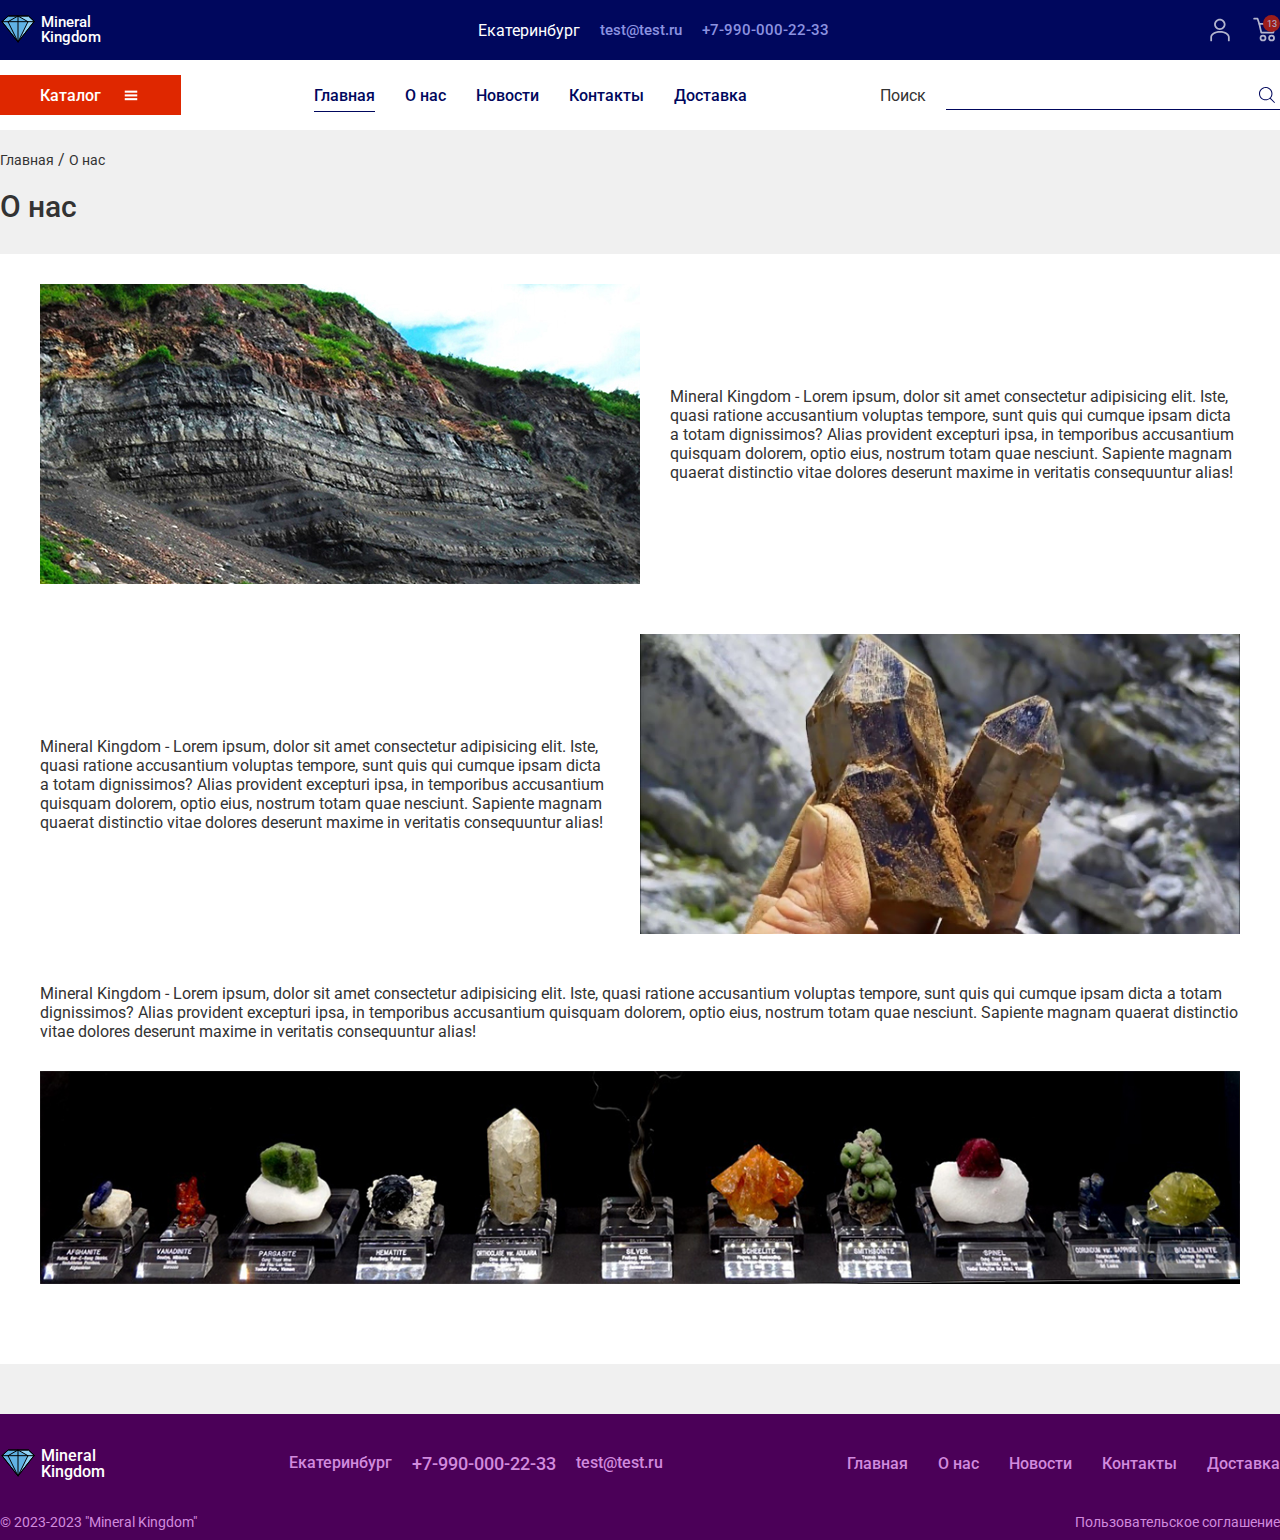
==== commit 63a589b8: "Сверстал страницу - одной новости" ====
--- a/about.html
+++ b/about.html
@@ -113,12 +113,12 @@
     <div class="breadcrumbs container">
       <a href="/" class="breadcrumbs__link">Главная</a>
       <span class="breadcrumbs__slash">/</span>
-      <a href="/category.html" class="breadcrumbs__link">О нас</a>
+      <a href="/about.html" class="breadcrumbs__link">О нас</a>
     </div>
     <main class="main container">
-
+      <h1 class="page-title">О нас</h1>
       <div class="section">
-        <h1 class="page-title">О нас</h1>
+
         <div class="section__content">
           <div class="about">
             <div class="about__section about__section--row-reverse">
@@ -1078,6 +1078,7 @@
       </div>
     </div>
   </div>
+  <script src="./js/main.js"></script>
 </body>
 
 </html>--- a/css/style.min.css
+++ b/css/style.min.css
@@ -1 +1 @@
-@import"https://fonts.googleapis.com/css2?family=Roboto:wght@300;400;500;700&display=swap";*{margin:0;padding:0;box-sizing:border-box}a{text-decoration:none}img{display:block}ul,li{list-style-type:none}html{min-height:100%;height:100%}body{min-height:100%;height:100%;font-size:16px;font-family:"Roboto","Arial",sans-serif;color:#333;background:#f0f0f0}.app{display:flex;flex-direction:column;height:100%}.container{width:100%;max-width:1280px;margin:0 auto}.logo{display:flex;align-items:center;gap:5px}.logo__icon{width:36px;height:36px;margin-bottom:4px}.logo__text{color:#fff;font-weight:500}.logo__word{display:block;line-height:1}.btn{display:block;border:none;outline:none;text-align:center;color:#333;background:rgba(255,255,255,0);cursor:pointer;padding:10px 40px;transition:.2s ease-in-out;font-size:16px}.btn_s{padding:7px 20px;font-size:13px}.btn_base{background:#000b9a;color:#fff}.btn_base:hover{background:#00075d}.btn_second-a{background:#df2700;color:#fff}.btn_second-a:hover{background:#861700}.btn_second-b{background:#5d1e69;color:#fff}.btn_second-b:hover{background:#c84dde}.catalog-btn{display:flex;align-items:center;gap:20px;font-weight:500}.catalog-btn__icon{width:20px;height:20px}.input{border:none;outline:none;background:rgba(0,0,0,0);font-size:16px}.sticker{display:block;width:30px;height:30px;padding:2px;background:#fff;border-radius:50%}.sticker__icon{width:100%;height:100%}.sticker__icon_btn{opacity:.3;cursor:pointer}.sticker__icon.active{opacity:1}.page-title{color:#333;font-size:30px;font-weight:500;margin-bottom:30px}.main__with-sidebar{display:flex;gap:20px}.main__sidebar{width:285px;padding:30px 15px;background:#fff;margin-bottom:50px}.main__content{flex-grow:1}.search{display:flex;gap:20px;width:100%}.search__label{font-size:16px;color:#333}.search__controls{position:relative;display:flex;flex-grow:1;padding-right:5px;gap:10px}.search__controls::before{content:"";position:absolute;left:0;bottom:-5px;display:block;width:100%;height:1px;background:#00075d}.search__input{flex-grow:1}.search__btn{padding:0}.search__icon{width:16px;height:16px}.header{margin-bottom:20px}.header-top{background:#00075d;height:60px}.header-top__inner{height:100%;display:flex;justify-content:space-between;align-items:center;gap:20px;font-size:15px}.header__contact-info{display:flex;gap:20px}.header__city{font-size:16px;color:#fff}.header__contact{color:#8c92e0;font-weight:500;text-decoration:none}.header__contact:hover{color:#fff}.menu{display:flex;gap:15px}.menu-item{position:relative;width:30px;height:30px;z-index:1;cursor:pointer}.menu-item:hover .menu-item__btn{opacity:1}.menu-item:hover .menu-dropdown{display:block}.menu-item__btn{opacity:.7}.menu-item__sticker{position:absolute;top:0;right:0;width:17px;height:17px;display:flex;justify-content:center;align-items:center;background:#df2700;color:#fff;border-radius:50%;font-size:9px}.menu-item__icon{max-width:30px;max-height:30px}.menu-dropdown{position:absolute;display:none;padding-top:20px;right:0;transform:translate(20px, 0);min-width:150px}.menu-dropdown__content{background:#fff;box-shadow:0 0 15px rgba(0,0,0,.2)}.submenu{padding:10px}.submenu__item{display:block;margin-bottom:5px;color:#999;transition:.2s ease-in-out;font-weight:500}.submenu__item:last-child{margin-bottom:0}.submenu__item:hover{color:#000}.short-basket{padding:10px;width:200px}.short-basket__title{font-weight:500;margin-bottom:10px}.short-basket__info{margin-bottom:20px}.short-basket__row{display:flex;justify-content:space-between;margin-bottom:5px}.short-basket__value{font-weight:500}.header-center{background:#fff}.header-center__inner{padding:15px 0;display:flex;justify-content:space-between;align-items:center;gap:20px}.header-search{max-width:400px}.header__search{max-width:400px}.nav{display:flex;gap:30px}.nav__item{position:relative;font-weight:500;color:#00075d}.nav__item.active::before{bottom:-7px;opacity:1}.nav__item::before{content:"";position:absolute;bottom:0;left:0;display:block;height:1px;width:100%;background:#00075d;opacity:0;transition:.2s ease-in-out}.nav__item:hover::before{bottom:-7px;opacity:1}.breadcrumbs{margin-bottom:20px}.breadcrumbs__link{font-size:14px}.breadcrumbs__link{color:#333}.breadcrumbs__link:hover{color:#df2700}.slider{position:relative;overflow:hidden}.slider__track{width:100%;height:600px;display:flex}.slider__slide{width:100%;flex-shrink:0}.slider__img{width:100%;object-fit:cover;object-position:center}.slider__arrow{position:absolute;display:block;width:40px;height:40px;border-radius:50%;top:50%;transform:translateY(-50%);border:2px solid #dfdfdf;cursor:pointer}.slider__arrow::before{content:"";position:absolute;top:50%;left:50%;transform:translate(-44%, -50%);display:block;width:30px;height:30px;background-image:url("./../../images/icon/main-slider-arrow.svg");background-repeat:no-repeat;background-size:contain}.slider__arrow.next{right:20px}.slider__arrow.prev{left:20px;transform:rotate(180deg)}.main-slider{margin-bottom:50px}.main-slider__img{width:100%;height:100%;object-fit:cover;object-position:center}.catalog{background:#fff;position:fixed;display:none;top:0;bottom:0;left:0;right:0;background:rgba(0,0,0,.4);z-index:10}.catalog__inner{display:flex;height:100%;width:100%;max-width:1280px;background:#fff}.catalog__content{display:flex;flex-direction:column;flex-grow:1;max-height:100%;padding:30px 10px}.catalog__search{width:100%}.catalog__top{display:flex;align-items:center;gap:50px;margin-bottom:30px}.catalog__close{display:block;width:20px;height:20px;cursor:pointer}.catalog__close:before{content:"";display:block;width:100%;height:100%;background-image:url("./../../images/icon/close.svg");background-repeat:no-repeat;background-size:contain;background-position:center}.catalog-nav{height:100%;width:300px;flex-shrink:0;border-right:3px solid #dfdfdf;padding:30px 10px}.catalog-nav__title{text-align:center;font-size:24px;font-weight:500;margin-bottom:30px}.catalog-nav__link{position:relative;background:#fff;margin-bottom:5px;padding:6px 25px 6px 10px;display:block;color:#333;transition:background .2s ease-in-out}.catalog-nav__link:before{content:"";position:absolute;top:50%;right:5px;transform:translateY(-50%);display:block;width:16px;height:16px;background-image:url("./../../images/icon/arrow-right.svg");background-repeat:no-repeat;background-size:contain;background-position:center;opacity:.3}.catalog-nav__link:hover{background:#f0f0f0;font-weight:500}.catalog-nav__link:hover:before{opacity:1}.catalog-nav__link.active{background:#f0f0f0;font-weight:500}.catalog-nav__link.active:before{opacity:1}.catalog-menu{display:none;height:100%;flex-direction:column;padding-bottom:50px}.catalog-menu.show{display:flex}.catalog-menu__title{font-weight:500;font-size:24px;margin-bottom:20px}.catalog-menu__list{overflow-y:auto}.catalog-category{margin-bottom:20px;border-bottom:1px solid #f0f0f0;padding-bottom:10px}.catalog-category__title{font-size:20px;font-weight:500;margin-bottom:10px}.catalog-category__list{display:grid;grid-template-columns:repeat(auto-fit, minmax(200px, 1fr));gap:5px}.catalog-category__link{font-size:14px;padding:5px;color:#333}.catalog-category__link:hover{background:#f0f0f0}.section{margin-bottom:50px;background:#fff;padding:30px 40px}.section__title{font-size:40px;font-weight:500;margin-bottom:30px;color:#333}.section__content{margin-bottom:30px}.section__bottom{display:flex}.section__btn{margin-left:auto}.product-list{display:grid;grid-template-columns:repeat(auto-fit, minmax(285px, 1fr));gap:20px}.product-card{position:relative;display:flex;flex-direction:column;max-width:285px;width:100%;border:1px solid #ddd;padding:10px;background:#fff;transition:box-shadow .2s ease-in-out}.product-card:hover{box-shadow:0 0 15px rgba(0,0,0,.2)}.product-card .product-card__img-link{overflow:hidden}.product-card:hover .product-card__img{transform:scale(1.1);opacity:1}.product-card__sticker-list{z-index:10;position:absolute;top:15px;right:15px;display:flex;flex-direction:column;gap:10px}.product-card__img-link{background:#000;margin-bottom:20px}.product-card__img{width:100%;height:258px;object-fit:cover;object-position:center;opacity:.8;transition:transform .2s ease-in-out,opacity .2s ease-in-out}.product-card__title{font-size:16px;font-weight:500;margin-bottom:30px}.product-card__link{color:#333}.product-card__link:hover{color:#df2700}.product-card__bottom{margin-top:auto;display:flex;align-items:center;justify-content:space-between}.product-card__price{font-size:16px;font-weight:500}.category-list{display:grid;grid-template-columns:repeat(auto-fit, minmax(285px, 1fr));gap:20px}.category-card{max-width:285px;width:100%;border:1px solid #ddd;transition:.2s ease-in-out}.category-card:hover{background:#f5f5f5}.category-card:hover .category-card__title{color:#df2700}.category-card__link{display:block;padding:20px}.category-card__img{width:150px;height:150px;margin:0 auto;margin-bottom:10px;object-fit:cover;object-position:center}.category-card__title{font-size:16px;font-weight:500;text-align:center;color:#333;transition:.2s ease-in-out}.page-preview{margin-bottom:50px}.page-preview__title{font-size:30px;font-weight:500;margin-bottom:30px}.page-preview__content{display:flex;gap:30px}.page-preview__desc{flex-grow:1}.page-preview__img{width:300px;height:300px}.category{margin-bottom:20px}.category:last-child{margin-bottom:0}.category__link{display:block;margin-bottom:10px;font-size:16px;font-weight:500;color:#333}.category__link:hover{color:#df2700}.category__item{display:block;padding:2px 0;font-size:14px;color:#333;margin-bottom:3px}.category__item:hover{color:#df2700}.category__item.hide{display:none}.category__more{font-size:14px;padding:2px 0;color:#df2700;cursor:pointer}.category__more:hover{text-shadow:0px 0px 1px #df2700}.about__section{display:flex;gap:30px;align-items:center;margin-bottom:50px}.about__section--row-reverse{flex-direction:row-reverse}.about__section--column{flex-direction:column}.about__desc{flex-grow:1}.about__img{width:100%;max-width:600px;height:300px;flex-shrink:0;object-fit:cover;object-position:center}.about__img--full{width:100%;max-width:fit-content;height:auto}.product{display:grid;grid-template-columns:repeat(2, 1fr);gap:30px}.product-slider__track{display:flex;height:585px;flex-wrap:nowrap}.product-slider__img{width:100%;height:100%;object-fit:cover;object-position:center}.product__content{display:flex;flex-direction:column;flex-grow:1}.product__title{font-size:28px;font-weight:500;margin-bottom:30px}.product-price{margin-bottom:10px;font-size:20px;font-weight:600}.product__deposit{font-weight:500;margin-bottom:10px}.product__desc{font-size:16px;margin-bottom:20px}.product-parameter{margin-bottom:auto}.product-parameter__title{margin-bottom:15px;font-weight:500;font-size:16px}.product-parameter__item{display:flex;justify-content:space-between;align-items:flex-end;gap:3px;font-size:16px;line-height:1;margin-bottom:10px}.product-parameter__item:last-child{margin-bottom:0}.product-parameter__line{margin-bottom:2px;flex-grow:1;border-bottom:1px solid #ccc}.product__control{display:flex;justify-content:flex-end;gap:20px}.footer{margin-top:auto;background:#4b0058}.footer__inner{padding:30px 0 0}.footer__content{display:flex;align-items:center;justify-content:space-between;margin-bottom:20px}.footer__contacts{display:flex;gap:20px}.footer__city{font-size:16px;font-weight:500;color:#d18ade}.footer__phone{font-size:18px;color:#d18ade;font-weight:500}.footer__phone:hover{color:#fff}.footer__mail{font-size:16px;color:#d18ade;font-weight:500}.footer__mail:hover{color:#fff}.footer__bottom{font-size:14px;padding:10px 0;display:flex;justify-content:space-between}.footer-nav__item{color:#d18ade}.footer-nav__item::before{background:#d18ade}.footer__copy{color:#d18ade}.footer__agreement{color:#d18ade}.footer__agreement:hover{color:#fff;text-decoration:underline}/*# sourceMappingURL=style.min.css.map */+@import"https://fonts.googleapis.com/css2?family=Roboto:wght@300;400;500;700&display=swap";*{margin:0;padding:0;box-sizing:border-box}a{text-decoration:none}img{display:block}ul,li{list-style-type:none}html{min-height:100%;height:100%}body{min-height:100%;height:100%;font-size:16px;font-family:"Roboto","Arial",sans-serif;color:#333;background:#f0f0f0}.app{display:flex;flex-direction:column;height:100%}.container{width:100%;max-width:1280px;margin:0 auto}.logo{display:flex;align-items:center;gap:5px}.logo__icon{width:36px;height:36px;margin-bottom:4px}.logo__text{color:#fff;font-weight:500}.logo__word{display:block;line-height:1}.btn{display:block;border:none;outline:none;text-align:center;color:#333;background:rgba(255,255,255,0);cursor:pointer;padding:10px 40px;transition:.2s ease-in-out;font-size:16px}.btn_s{padding:7px 20px;font-size:13px}.btn_base{background:#000b9a;color:#fff}.btn_base:hover{background:#00075d}.btn_second-a{background:#df2700;color:#fff}.btn_second-a:hover{background:#861700}.btn_second-b{background:#5d1e69;color:#fff}.btn_second-b:hover{background:#c84dde}.catalog-btn{display:flex;align-items:center;gap:20px;font-weight:500}.catalog-btn__icon{width:20px;height:20px}.input{border:none;outline:none;background:rgba(0,0,0,0);font-size:16px}.sticker{display:block;width:30px;height:30px;padding:2px;background:#fff;border-radius:50%}.sticker__icon{width:100%;height:100%}.sticker__icon_btn{opacity:.3;cursor:pointer}.sticker__icon.active{opacity:1}.page-title{color:#333;font-size:30px;font-weight:500;margin-bottom:30px}.main__with-sidebar{display:flex;gap:20px}.main__sidebar{width:285px;padding:30px 15px;background:#fff;margin-bottom:50px}.main__content{flex-grow:1}.search{display:flex;gap:20px;width:100%}.search__label{font-size:16px;color:#333}.search__controls{position:relative;display:flex;flex-grow:1;padding-right:5px;gap:10px}.search__controls::before{content:"";position:absolute;left:0;bottom:-5px;display:block;width:100%;height:1px;background:#00075d}.search__input{flex-grow:1}.search__btn{padding:0}.search__icon{width:16px;height:16px}.header{margin-bottom:20px}.header-top{background:#00075d;height:60px}.header-top__inner{height:100%;display:flex;justify-content:space-between;align-items:center;gap:20px;font-size:15px}.header__contact-info{display:flex;gap:20px}.header__city{font-size:16px;color:#fff}.header__contact{color:#8c92e0;font-weight:500;text-decoration:none}.header__contact:hover{color:#fff}.menu{display:flex;gap:15px}.menu-item{position:relative;width:30px;height:30px;z-index:1;cursor:pointer}.menu-item:hover .menu-item__btn{opacity:1}.menu-item:hover .menu-dropdown{display:block}.menu-item__btn{opacity:.7}.menu-item__sticker{position:absolute;top:0;right:0;width:17px;height:17px;display:flex;justify-content:center;align-items:center;background:#df2700;color:#fff;border-radius:50%;font-size:9px}.menu-item__icon{max-width:30px;max-height:30px}.menu-dropdown{position:absolute;display:none;padding-top:20px;right:0;transform:translate(20px, 0);min-width:150px}.menu-dropdown__content{background:#fff;box-shadow:0 0 15px rgba(0,0,0,.2)}.submenu{padding:10px}.submenu__item{display:block;margin-bottom:5px;color:#999;transition:.2s ease-in-out;font-weight:500}.submenu__item:last-child{margin-bottom:0}.submenu__item:hover{color:#000}.short-basket{padding:10px;min-width:300px}.short-basket__title{font-weight:500;margin-bottom:10px}.short-basket__info{margin-bottom:20px}.short-basket__row{display:flex;justify-content:space-between;margin-bottom:5px}.short-basket__value{font-weight:500}.short-basket__btn{display:block}.header-center{background:#fff}.header-center__inner{padding:15px 0;display:flex;justify-content:space-between;align-items:center;gap:20px}.header-search{max-width:400px}.header__search{max-width:400px}.nav{display:flex;gap:30px}.nav__item{position:relative;font-weight:500;color:#00075d}.nav__item.active::before{bottom:-7px;opacity:1}.nav__item::before{content:"";position:absolute;bottom:0;left:0;display:block;height:1px;width:100%;background:#00075d;opacity:0;transition:.2s ease-in-out}.nav__item:hover::before{bottom:-7px;opacity:1}.breadcrumbs{margin-bottom:20px}.breadcrumbs__link{font-size:14px}.breadcrumbs__link{color:#333}.breadcrumbs__link:hover{color:#df2700}.slider{position:relative;overflow:hidden}.slider__track{width:100%;height:600px;display:flex}.slider__slide{width:100%;flex-shrink:0}.slider__img{width:100%;object-fit:cover;object-position:center}.slider__arrow{position:absolute;display:block;width:40px;height:40px;border-radius:50%;top:50%;transform:translateY(-50%);border:2px solid #dfdfdf;cursor:pointer}.slider__arrow::before{content:"";position:absolute;top:50%;left:50%;transform:translate(-44%, -50%);display:block;width:30px;height:30px;background-image:url("./../../images/icon/main-slider-arrow.svg");background-repeat:no-repeat;background-size:contain}.slider__arrow.next{right:20px}.slider__arrow.prev{left:20px;transform:rotate(180deg)}.main-slider{margin-bottom:50px}.main-slider__img{width:100%;height:100%;object-fit:cover;object-position:center}.catalog{background:#fff;position:fixed;display:none;top:0;bottom:0;left:0;right:0;background:rgba(0,0,0,.4);z-index:10}.catalog__inner{display:flex;height:100%;width:100%;max-width:1280px;background:#fff}.catalog__content{display:flex;flex-direction:column;flex-grow:1;max-height:100%;padding:30px 10px}.catalog__search{width:100%}.catalog__top{display:flex;align-items:center;gap:50px;margin-bottom:30px}.catalog__close{display:block;width:20px;height:20px;cursor:pointer}.catalog__close:before{content:"";display:block;width:100%;height:100%;background-image:url("./../../images/icon/close.svg");background-repeat:no-repeat;background-size:contain;background-position:center}.catalog-nav{height:100%;width:300px;flex-shrink:0;border-right:3px solid #dfdfdf;padding:30px 10px}.catalog-nav__title{text-align:center;font-size:24px;font-weight:500;margin-bottom:30px}.catalog-nav__link{position:relative;background:#fff;margin-bottom:5px;padding:6px 25px 6px 10px;display:block;color:#333;transition:background .2s ease-in-out}.catalog-nav__link:before{content:"";position:absolute;top:50%;right:5px;transform:translateY(-50%);display:block;width:16px;height:16px;background-image:url("./../../images/icon/arrow-right.svg");background-repeat:no-repeat;background-size:contain;background-position:center;opacity:.3}.catalog-nav__link:hover{background:#f0f0f0;font-weight:500}.catalog-nav__link:hover:before{opacity:1}.catalog-nav__link.active{background:#f0f0f0;font-weight:500}.catalog-nav__link.active:before{opacity:1}.catalog-menu{display:none;height:100%;flex-direction:column;padding-bottom:50px}.catalog-menu.show{display:flex}.catalog-menu__title{font-weight:500;font-size:24px;margin-bottom:20px}.catalog-menu__list{overflow-y:auto}.catalog-category{margin-bottom:20px;border-bottom:1px solid #f0f0f0;padding-bottom:10px}.catalog-category__title{font-size:20px;font-weight:500;margin-bottom:10px}.catalog-category__list{display:grid;grid-template-columns:repeat(auto-fit, minmax(200px, 1fr));gap:5px}.catalog-category__link{font-size:14px;padding:5px;color:#333}.catalog-category__link:hover{background:#f0f0f0}.section{margin-bottom:50px;background:#fff;padding:30px 40px}.section__title{font-size:40px;font-weight:500;margin-bottom:30px;color:#333}.section__content{margin-bottom:30px}.section__bottom{display:flex}.section__btn{margin-left:auto}.product-list{display:grid;grid-template-columns:repeat(auto-fit, minmax(285px, 1fr));gap:20px}.product-card{position:relative;display:flex;flex-direction:column;max-width:285px;width:100%;border:1px solid #ddd;padding:10px;background:#fff;transition:box-shadow .2s ease-in-out}.product-card:hover{box-shadow:0 0 15px rgba(0,0,0,.2)}.product-card .product-card__img-link{overflow:hidden}.product-card:hover .product-card__img{transform:scale(1.1);opacity:1}.product-card__sticker-list{z-index:10;position:absolute;top:15px;right:15px;display:flex;flex-direction:column;gap:10px}.product-card__img-link{background:#000;margin-bottom:20px}.product-card__img{width:100%;height:258px;object-fit:cover;object-position:center;opacity:.8;transition:transform .2s ease-in-out,opacity .2s ease-in-out}.product-card__title{font-size:16px;font-weight:500;margin-bottom:30px}.product-card__link{color:#333}.product-card__link:hover{color:#df2700}.product-card__bottom{margin-top:auto;display:flex;align-items:center;justify-content:space-between}.product-card__price{font-size:16px;font-weight:500}.category-list{display:grid;grid-template-columns:repeat(auto-fit, minmax(285px, 1fr));gap:20px}.category-card{max-width:285px;width:100%;border:1px solid #ddd;transition:.2s ease-in-out}.category-card:hover{background:#f5f5f5}.category-card:hover .category-card__title{color:#df2700}.category-card__link{display:block;padding:20px}.category-card__img{width:150px;height:150px;margin:0 auto;margin-bottom:10px;object-fit:cover;object-position:center}.category-card__title{font-size:16px;font-weight:500;text-align:center;color:#333;transition:.2s ease-in-out}.page-preview{margin-bottom:50px}.page-preview__title{font-size:30px;font-weight:500;margin-bottom:30px}.page-preview__content{display:flex;gap:30px}.page-preview__desc{flex-grow:1}.page-preview__img{width:300px;height:300px}.category{margin-bottom:20px}.category:last-child{margin-bottom:0}.category__link{display:block;margin-bottom:10px;font-size:16px;font-weight:500;color:#333}.category__link:hover{color:#df2700}.category__item{display:block;padding:2px 0;font-size:14px;color:#333;margin-bottom:3px}.category__item:hover{color:#df2700}.category__item.hide{display:none}.category__more{font-size:14px;padding:2px 0;color:#df2700;cursor:pointer}.category__more:hover{text-shadow:0px 0px 1px #df2700}.about__section{display:flex;gap:30px;align-items:center;margin-bottom:50px}.about__section--row-reverse{flex-direction:row-reverse}.about__section--column{flex-direction:column}.about__desc{flex-grow:1}.about__img{width:100%;max-width:600px;height:300px;flex-shrink:0;object-fit:cover;object-position:center}.about__img--full{width:100%;max-width:fit-content;height:auto}.news-list{margin-bottom:50px}.news-card{display:flex;padding:30px 40px;background:#fff;margin-bottom:30px}.news-card:last-child{margin-bottom:0}.news-card__img{width:200px;height:200px;object-fit:cover;object-position:center;margin-right:30px}.news-card__content{display:flex;flex-direction:column;align-items:flex-start}.news-card__title{display:inline-block;margin-bottom:10px;font-size:24px;color:#333;font-weight:500}.news-card__title:hover{color:#df2700}.news-card__date{font-size:14px;margin-bottom:10px}.news-card__text{margin-bottom:auto}.news-card__btn{margin-left:auto}.news__title{font-size:32px;font-weight:500;margin-bottom:20px}.news__data{margin-bottom:10px;font-weight:500;font-size:16px}.news__img{width:100%;margin-bottom:30px}.news__desc{margin-bottom:30px}.product{display:grid;grid-template-columns:repeat(2, 1fr);gap:30px}.product-slider__track{display:flex;height:585px;flex-wrap:nowrap}.product-slider__img{width:100%;height:100%;object-fit:cover;object-position:center}.product__content{display:flex;flex-direction:column;flex-grow:1}.product__title{font-size:28px;font-weight:500;margin-bottom:30px}.product-price{margin-bottom:10px;font-size:20px;font-weight:600}.product__deposit{font-weight:500;margin-bottom:10px}.product__desc{font-size:16px;margin-bottom:20px}.product-parameter{margin-bottom:auto}.product-parameter__title{margin-bottom:15px;font-weight:500;font-size:16px}.product-parameter__item{display:flex;justify-content:space-between;align-items:flex-end;gap:3px;font-size:16px;line-height:1;margin-bottom:10px}.product-parameter__item:last-child{margin-bottom:0}.product-parameter__line{margin-bottom:2px;flex-grow:1;border-bottom:1px solid #ccc}.product__control{display:flex;justify-content:flex-end;gap:20px}.footer{margin-top:auto;background:#4b0058}.footer__inner{padding:30px 0 0}.footer__content{display:flex;align-items:center;justify-content:space-between;margin-bottom:20px}.footer__contacts{display:flex;gap:20px}.footer__city{font-size:16px;font-weight:500;color:#d18ade}.footer__phone{font-size:18px;color:#d18ade;font-weight:500}.footer__phone:hover{color:#fff}.footer__mail{font-size:16px;color:#d18ade;font-weight:500}.footer__mail:hover{color:#fff}.footer__bottom{font-size:14px;padding:10px 0;display:flex;justify-content:space-between}.footer-nav__item{color:#d18ade}.footer-nav__item::before{background:#d18ade}.footer__copy{color:#d18ade}.footer__agreement{color:#d18ade}.footer__agreement:hover{color:#fff;text-decoration:underline}/*# sourceMappingURL=style.min.css.map */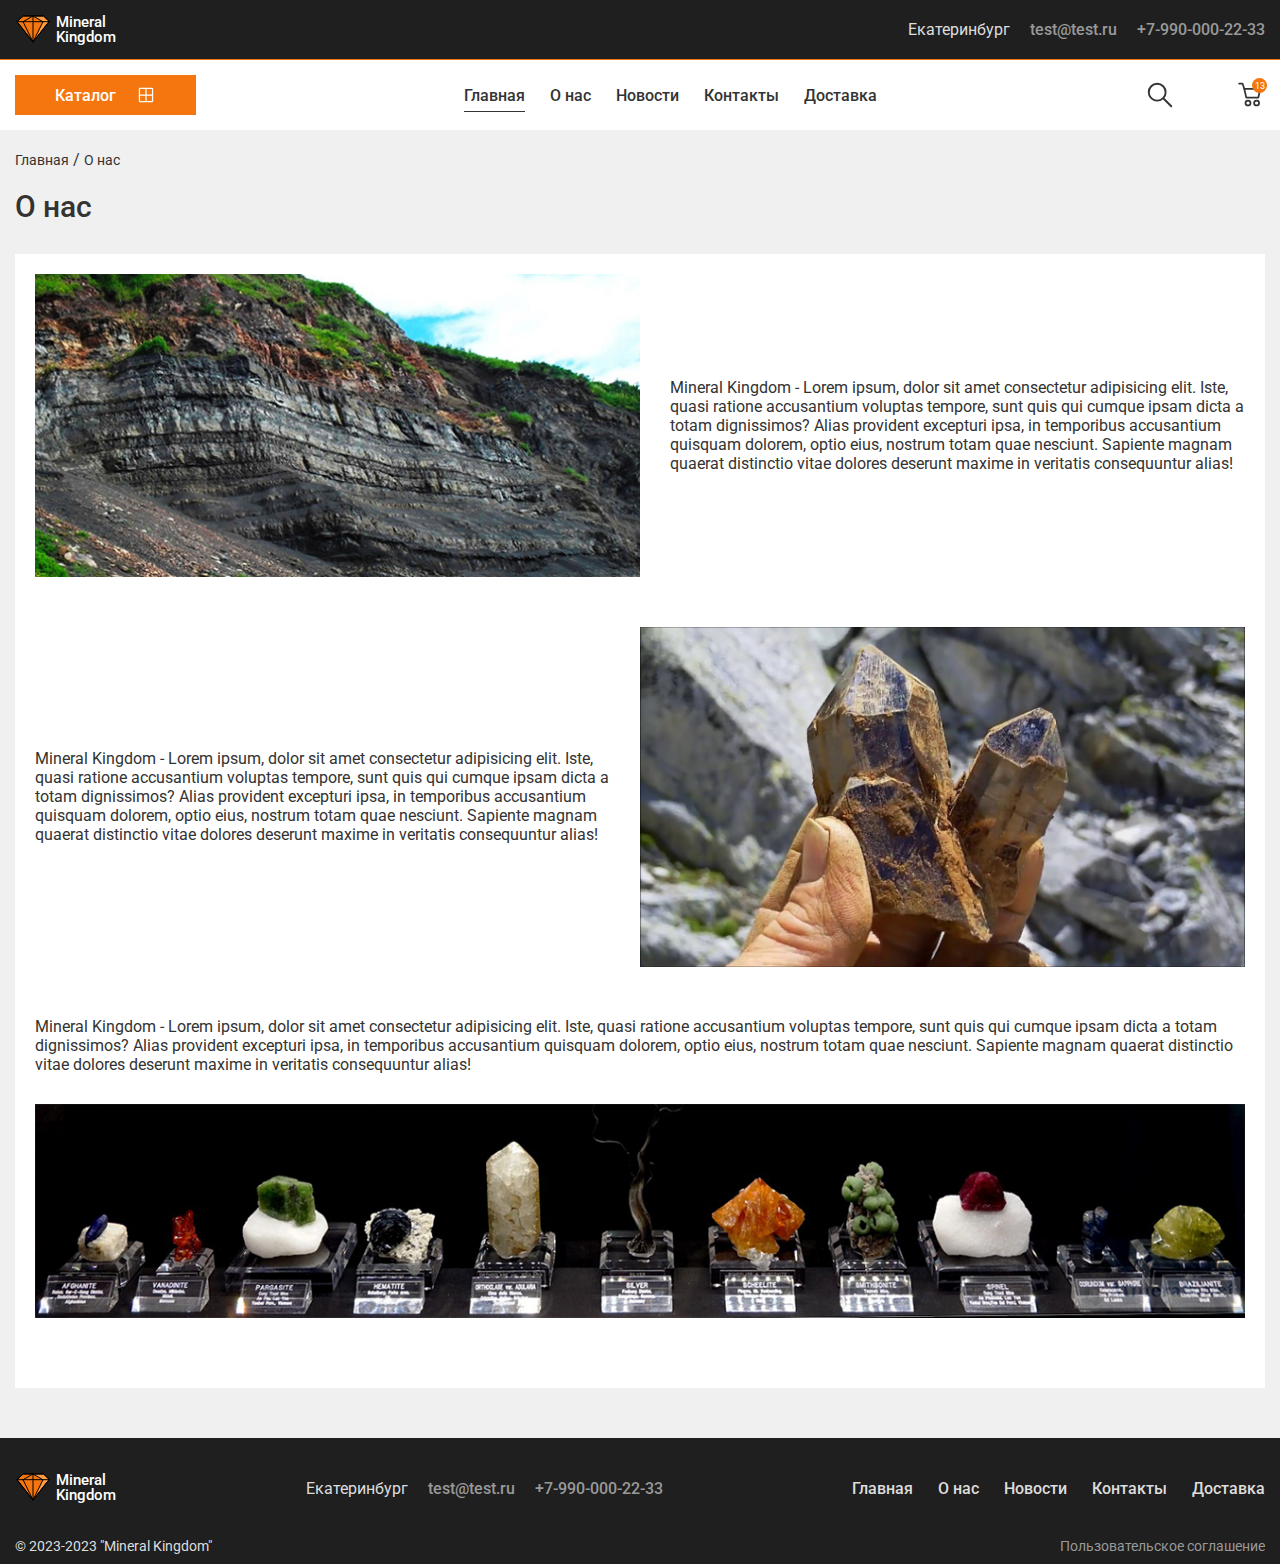
==== commit 75426f8b: "Адаптировал стр корзина" ====
--- a/about.html
+++ b/about.html
@@ -24,6 +24,7 @@
           <div class="header__contact-info">
             <span class="header__city">Екатеринбург</span>
 
+
             <a href="mailto:test@test.ru" class="header__contact">
               test@test.ru
             </a>
@@ -32,8 +33,32 @@
             </a>
 
           </div>
+        </div>
+      </div>
+      <div class="header-center">
+        <div class="header-center__inner container">
+          <span data-catalog-btn class="catalog-btn btn btn_base  btn_bd">
+            <span class="catalog-btn__text">Каталог</span>
+            <img class="catalog-btn__icon" src="./images/icon/catalog.svg" alt="" width="20px" height="20px">
+          </span>
+
+          <nav class="nav">
+            <a href="/" class="nav__item active">Главная</a>
+            <a href="/about.html" class="nav__item">О нас</a>
+            <a href="/news.html" class="nav__item">Новости</a>
+            <a href="/contacts.html" class="nav__item">Контакты</a>
+            <a href="/delivery.html" class="nav__item">Доставка</a>
+          </nav>
 
           <div class="menu">
+
+            <div data-search-btn class="menu-item">
+              <div class="menu-item__btn">
+                <img class="menu-item__icon" src="./images/icon/search.svg" alt="" width="36px" height="36px">
+              </div>
+            </div>
+
+
             <div class="menu-item">
               <div class="menu-item__btn">
                 <img class="menu-item__icon" src="./images/icon/user.svg" alt="" width="36px" height="36px">
@@ -68,7 +93,7 @@
                         <span class="short-basket__value">10 100руб</span>
                       </p>
                     </div>
-                    <a href="./basket.html" class="short-basket__btn btn btn_second-a">
+                    <a href="./basket.html" class="short-basket__btn btn btn_base">
                       Оформить заказ
                     </a>
                   </div>
@@ -78,34 +103,18 @@
 
 
           </div>
-        </div>
-      </div>
-      <div class="header-center">
-        <div class="header-center__inner container">
-          <span class="catalog-btn btn btn_second-a  btn_bd">
-            <span class="catalog-btn__text">Каталог</span>
-            <img class="catalog-btn__icon" src="./images/icon/menu.svg" alt="" width="20px" height="20px">
-          </span>
-
-          <nav class="nav">
-            <a href="/" class="nav__item active">Главная</a>
-            <a href="/about.html" class="nav__item">О нас</a>
-            <a href="/news.html" class="nav__item">Новости</a>
-            <a href="/contacts.html" class="nav__item">Контакты</a>
-            <a href="/delivery.html" class="nav__item">Доставка</a>
-          </nav>
-
-          <form class="header__search search" action="" method="GET">
-            <label class="search__label" for="headerSearch">Поиск</label>
-            <div class="search__controls">
-              <input id="headerSearch" class="search__input input" type="text" name="search" />
-
-              <button type="submit" class="search__btn btn">
-                <img class="search__icon" src="./images/icon/search.svg" alt="" width="20px" height="20px">
-              </button>
-            </div>
-
-          </form>
+
+          <!--<form class="header__search search" action="" method="GET">-->
+          <!--<label class="search__label" for="headerSearch">Поиск</label>-->
+          <!--<div class="search__controls">
+              <input id="headerSearch" class="search__input input" type="text" name="search" />-->
+
+          <!--<button type="submit" class="search__btn btn">
+              <img class="search__icon" src="./images/icon/search.svg" alt="" width="20px" height="20px">
+            </button>-->
+          <!--</div>-->
+
+          <!--</form>-->
         </div>
       </div>
     </header>
@@ -167,8 +176,9 @@
           </a>
           <div class="footer__contacts">
             <span class="footer__city">Екатеринбург</span>
+            <a href="/" class="footer__mail">test@test.ru</a>
             <a href="/" class="footer__phone">+7-990-000-22-33</a>
-            <a href="/" class="footer__mail">test@test.ru</a>
+
           </div>
           <div class="footer-nav nav">
             <a href="/" class="footer-nav__item nav__item">Главная</a>
@@ -187,27 +197,70 @@
       </div>
     </footer>
 
-    <div class="catalog">
-      <div class="catalog__inner">
+
+    <div class="mobile-menu">
+      <div class="menu">
+
+        <div data-catalog-btn class="menu-item">
+          <div class="menu-item__btn">
+            <img class="menu-item__icon" src="./images/icon/catalog-m.svg" alt="" width="36px" height="36px">
+          </div>
+        </div>
+
+
+        <div data-nav-btn class="menu-item">
+          <div class="menu-item__btn">
+            <img class="menu-item__icon" src="./images/icon/menu-m.svg" alt="" width="30px" height="30px">
+          </div>
+        </div>
+
+        <div class="menu-item">
+          <div class="menu-item__btn">
+            <img class="menu-item__icon" src="./images/icon/user-m.svg" alt="" width="36px" height="36px">
+          </div>
+        </div>
+
+        <div data-search-btn class="menu-item">
+          <div class="menu-item__btn">
+            <img class="menu-item__icon" src="./images/icon/search-m.svg" alt="" width="36px" height="36px">
+          </div>
+        </div>
+
+        <div class="menu-item">
+          <div class="menu-item__btn">
+            <span class="menu-item__sticker">13</span>
+            <img class="menu-item__icon" src="./images/icon/basket-m.svg" alt="" width="30px" height="30px">
+          </div>
+        </div>
+
+      </div>
+    </div>
+
+    <div id="catalogModal" class="modal catalog">
+      <div data-close class="modal__bg"></div>
+      <div id="catalog" class="catalog__inner">
         <div class="catalog-nav">
-
-          <div class="catalog-nav__title">
-            Каталог
-          </div>
-
-          <div class="catalog-nav__list">
-            <a href="./" class="catalog-nav__link active">Окаменелости</a>
-            <a href="./" class="catalog-nav__link"> Полудрагоценные камни</a>
-            <a href="./" class="catalog-nav__link">Драгоценные камни</a>
-            <a href="./" class="catalog-nav__link">Минералы</a>
-            <a href="./" class="catalog-nav__link">Аксессуары</a>
-            <a href="./" class="catalog-nav__link">Книги</a>
+          <div class="catalog-nav__top">
+
+            <p class="catalog-nav__title">
+              Каталог
+            </p>
+
+            <span data-close class="catalog__close"></span>
+          </div>
+          <div id="categoryNav" class="catalog-nav__list">
+            <a data-category-item="1" href="./" class="catalog-nav__link active">Окаменелости</a>
+            <a data-category-item="2" href="./" class="catalog-nav__link"> Полудрагоценные камни</a>
+            <a data-category-item="3" href="./" class="catalog-nav__link">Драгоценные камни</a>
+            <a data-category-item="4" href="./" class="catalog-nav__link">Минералы</a>
+            <a data-category-item="5" href="./" class="catalog-nav__link">Аксессуары</a>
+            <a data-category-item="6" href="./" class="catalog-nav__link">Книги</a>
           </div>
         </div>
         <div class="catalog__content">
 
           <div class="catalog__top">
-            <div class="catalog__search search" action="" method="GET">
+            <div class="catalog__search search">
               <div class="search__controls">
                 <input id="catalogSearch" class="search__input input" type="text" name="search" placeholder="Поиск" />
 
@@ -215,15 +268,14 @@
                   <img class="search__icon" src="./images/icon/search.svg" alt="" width="20px" height="20px">
                 </button>
               </div>
-
-            </div>
-
-
-
-            <span class="catalog__close"></span>
+            </div>
+
+
+
+            <span data-close class="catalog__close"></span>
           </div>
           <!--catalog-menu-->
-          <div class="catalog-menu">
+          <div data-category="1" class="catalog-menu show">
             <p class="catalog-menu__title">
               Окаменелости
             </p>
@@ -365,7 +417,7 @@
           <!--catalog-menu-->
 
           <!--catalog-menu-->
-          <div class="catalog-menu show">
+          <div data-category="2" class="catalog-menu">
             <p class="catalog-menu__title">
               Полудрагоценные камни
             </p>
@@ -507,7 +559,7 @@
           <!--catalog-menu-->
 
           <!--catalog-menu-->
-          <div class="catalog-menu">
+          <div data-category="3" class="catalog-menu">
             <p class="catalog-menu__title">
               Драгоценные камни
             </p>
@@ -649,7 +701,7 @@
           <!--catalog-menu-->
 
           <!--catalog-menu-->
-          <div class="catalog-menu">
+          <div data-category="4" class="catalog-menu">
             <p class="catalog-menu__title">
               Минералы
             </p>
@@ -791,7 +843,7 @@
           <!--catalog-menu-->
 
           <!--catalog-menu-->
-          <div class="catalog-menu">
+          <div data-category="5" class="catalog-menu">
             <p class="catalog-menu__title">
               Аксессуары
             </p>
@@ -933,7 +985,7 @@
           <!--catalog-menu-->
 
           <!--catalog-menu-->
-          <div class="catalog-menu">
+          <div data-category="6" class="catalog-menu">
             <p class="catalog-menu__title">
               Книги
             </p>
@@ -1073,6 +1125,56 @@
             </div>
           </div>
           <!--catalog-menu-->
+        </div>
+
+      </div>
+    </div>
+
+    <div id="searchModal" class="modal search-modal">
+      <div data-close class="modal__bg"></div>
+      <div class="search-modal__inner slim-container">
+        <div class="search-modal__top">
+          <p class="search-modal__title">Поиск</p>
+          <img data-close src="./images/icon/close.svg" alt="" class="search-modal__close">
+        </div>
+
+        <form class="catalog__search search" action="" method="GET">
+          <div class="search__controls">
+            <input class="search__input input" type="text" name="search" placeholder="Поиск" />
+
+            <button class="search__btn btn">
+              <img class="search__icon" src="./images/icon/search.svg" alt="" width="22px" height="22px">
+            </button>
+          </div>
+        </form>
+      </div>
+    </div>
+
+    <div id="navModal" class="modal nav-modal">
+      <div data-close class="modal__bg"></div>
+      <div class="nav-modal__inner">
+
+        <div class="nav-modal__top">
+          <p class="nav-modal__title">Навигация</p>
+          <img data-close src="./images/icon/close.svg" alt="" class="nav-modal__close">
+        </div>
+
+        <div class="nav-modal__list">
+          <a href="/" class="nav-modal__item">
+            Главная
+          </a>
+          <a href="/about.html" class="nav-modal__item">
+            О нас
+          </a>
+          <a href="/news.html" class="nav-modal__item">
+            Новости
+          </a>
+          <a href="/contacts.html" class="nav-modal__item">
+            Контакты
+          </a>
+          <a href="/.html" class="nav-modal__item">
+            Доставка
+          </a>
         </div>
 
       </div>
--- a/css/style.min.css
+++ b/css/style.min.css
@@ -1 +1 @@
-@import"https://fonts.googleapis.com/css2?family=Roboto:wght@300;400;500;700&display=swap";*{margin:0;padding:0;box-sizing:border-box}a{text-decoration:none}img{display:block}ul,li{list-style-type:none}html{min-height:100%;height:100%}body{min-height:100%;height:100%;font-size:16px;font-family:"Roboto","Arial",sans-serif;color:#333;background:#f0f0f0}.app{display:flex;flex-direction:column;height:100%}.container{width:100%;max-width:1280px;margin:0 auto}.logo{display:flex;align-items:center;gap:5px}.logo__icon{width:36px;height:36px;margin-bottom:4px}.logo__text{color:#fff;font-weight:500}.logo__word{display:block;line-height:1}.btn{display:block;border:none;outline:none;text-align:center;color:#333;background:rgba(255,255,255,0);cursor:pointer;padding:10px 40px;transition:.2s ease-in-out;font-size:16px}.btn_s{padding:7px 20px;font-size:13px}.btn_base{background:#000b9a;color:#fff}.btn_base:hover{background:#00075d}.btn_second-a{background:#df2700;color:#fff}.btn_second-a:hover{background:#861700}.btn_second-b{background:#5d1e69;color:#fff}.btn_second-b:hover{background:#c84dde}.catalog-btn{display:flex;align-items:center;gap:20px;font-weight:500}.catalog-btn__icon{width:20px;height:20px}.input{border:none;outline:none;background:rgba(0,0,0,0);font-size:16px}.sticker{display:block;width:30px;height:30px;padding:2px;background:#fff;border-radius:50%}.sticker__icon{width:100%;height:100%}.sticker__icon_btn{opacity:.3;cursor:pointer}.sticker__icon.active{opacity:1}.page-title{color:#333;font-size:30px;font-weight:500;margin-bottom:30px}.main__with-sidebar{display:flex;gap:20px}.main__sidebar{width:285px;padding:30px 15px;background:#fff;margin-bottom:50px}.main__content{flex-grow:1}.search{display:flex;gap:20px;width:100%}.search__label{font-size:16px;color:#333}.search__controls{position:relative;display:flex;flex-grow:1;padding-right:5px;gap:10px}.search__controls::before{content:"";position:absolute;left:0;bottom:-5px;display:block;width:100%;height:1px;background:#00075d}.search__input{flex-grow:1}.search__btn{padding:0}.search__icon{width:16px;height:16px}.header{margin-bottom:20px}.header-top{background:#00075d;height:60px}.header-top__inner{height:100%;display:flex;justify-content:space-between;align-items:center;gap:20px;font-size:15px}.header__contact-info{display:flex;gap:20px}.header__city{font-size:16px;color:#fff}.header__contact{color:#8c92e0;font-weight:500;text-decoration:none}.header__contact:hover{color:#fff}.menu{display:flex;gap:15px}.menu-item{position:relative;width:30px;height:30px;z-index:1;cursor:pointer}.menu-item:hover .menu-item__btn{opacity:1}.menu-item:hover .menu-dropdown{display:block}.menu-item__btn{opacity:.7}.menu-item__sticker{position:absolute;top:0;right:0;width:17px;height:17px;display:flex;justify-content:center;align-items:center;background:#df2700;color:#fff;border-radius:50%;font-size:9px}.menu-item__icon{max-width:30px;max-height:30px}.menu-dropdown{position:absolute;display:none;padding-top:20px;right:0;transform:translate(20px, 0);min-width:150px}.menu-dropdown__content{background:#fff;box-shadow:0 0 15px rgba(0,0,0,.2)}.submenu{padding:10px}.submenu__item{display:block;margin-bottom:5px;color:#999;transition:.2s ease-in-out;font-weight:500}.submenu__item:last-child{margin-bottom:0}.submenu__item:hover{color:#000}.short-basket{padding:10px;min-width:300px}.short-basket__title{font-weight:500;margin-bottom:10px}.short-basket__info{margin-bottom:20px}.short-basket__row{display:flex;justify-content:space-between;margin-bottom:5px}.short-basket__value{font-weight:500}.short-basket__btn{display:block}.header-center{background:#fff}.header-center__inner{padding:15px 0;display:flex;justify-content:space-between;align-items:center;gap:20px}.header-search{max-width:400px}.header__search{max-width:400px}.nav{display:flex;gap:30px}.nav__item{position:relative;font-weight:500;color:#00075d}.nav__item.active::before{bottom:-7px;opacity:1}.nav__item::before{content:"";position:absolute;bottom:0;left:0;display:block;height:1px;width:100%;background:#00075d;opacity:0;transition:.2s ease-in-out}.nav__item:hover::before{bottom:-7px;opacity:1}.breadcrumbs{margin-bottom:20px}.breadcrumbs__link{font-size:14px}.breadcrumbs__link{color:#333}.breadcrumbs__link:hover{color:#df2700}.slider{position:relative;overflow:hidden}.slider__track{width:100%;height:600px;display:flex}.slider__slide{width:100%;flex-shrink:0}.slider__img{width:100%;object-fit:cover;object-position:center}.slider__arrow{position:absolute;display:block;width:40px;height:40px;border-radius:50%;top:50%;transform:translateY(-50%);border:2px solid #dfdfdf;cursor:pointer}.slider__arrow::before{content:"";position:absolute;top:50%;left:50%;transform:translate(-44%, -50%);display:block;width:30px;height:30px;background-image:url("./../../images/icon/main-slider-arrow.svg");background-repeat:no-repeat;background-size:contain}.slider__arrow.next{right:20px}.slider__arrow.prev{left:20px;transform:rotate(180deg)}.main-slider{margin-bottom:50px}.main-slider__img{width:100%;height:100%;object-fit:cover;object-position:center}.catalog{background:#fff;position:fixed;display:none;top:0;bottom:0;left:0;right:0;background:rgba(0,0,0,.4);z-index:10}.catalog__inner{display:flex;height:100%;width:100%;max-width:1280px;background:#fff}.catalog__content{display:flex;flex-direction:column;flex-grow:1;max-height:100%;padding:30px 10px}.catalog__search{width:100%}.catalog__top{display:flex;align-items:center;gap:50px;margin-bottom:30px}.catalog__close{display:block;width:20px;height:20px;cursor:pointer}.catalog__close:before{content:"";display:block;width:100%;height:100%;background-image:url("./../../images/icon/close.svg");background-repeat:no-repeat;background-size:contain;background-position:center}.catalog-nav{height:100%;width:300px;flex-shrink:0;border-right:3px solid #dfdfdf;padding:30px 10px}.catalog-nav__title{text-align:center;font-size:24px;font-weight:500;margin-bottom:30px}.catalog-nav__link{position:relative;background:#fff;margin-bottom:5px;padding:6px 25px 6px 10px;display:block;color:#333;transition:background .2s ease-in-out}.catalog-nav__link:before{content:"";position:absolute;top:50%;right:5px;transform:translateY(-50%);display:block;width:16px;height:16px;background-image:url("./../../images/icon/arrow-right.svg");background-repeat:no-repeat;background-size:contain;background-position:center;opacity:.3}.catalog-nav__link:hover{background:#f0f0f0;font-weight:500}.catalog-nav__link:hover:before{opacity:1}.catalog-nav__link.active{background:#f0f0f0;font-weight:500}.catalog-nav__link.active:before{opacity:1}.catalog-menu{display:none;height:100%;flex-direction:column;padding-bottom:50px}.catalog-menu.show{display:flex}.catalog-menu__title{font-weight:500;font-size:24px;margin-bottom:20px}.catalog-menu__list{overflow-y:auto}.catalog-category{margin-bottom:20px;border-bottom:1px solid #f0f0f0;padding-bottom:10px}.catalog-category__title{font-size:20px;font-weight:500;margin-bottom:10px}.catalog-category__list{display:grid;grid-template-columns:repeat(auto-fit, minmax(200px, 1fr));gap:5px}.catalog-category__link{font-size:14px;padding:5px;color:#333}.catalog-category__link:hover{background:#f0f0f0}.section{margin-bottom:50px;background:#fff;padding:30px 40px}.section__title{font-size:40px;font-weight:500;margin-bottom:30px;color:#333}.section__content{margin-bottom:30px}.section__bottom{display:flex}.section__btn{margin-left:auto}.product-list{display:grid;grid-template-columns:repeat(auto-fit, minmax(285px, 1fr));gap:20px}.product-card{position:relative;display:flex;flex-direction:column;max-width:285px;width:100%;border:1px solid #ddd;padding:10px;background:#fff;transition:box-shadow .2s ease-in-out}.product-card:hover{box-shadow:0 0 15px rgba(0,0,0,.2)}.product-card .product-card__img-link{overflow:hidden}.product-card:hover .product-card__img{transform:scale(1.1);opacity:1}.product-card__sticker-list{z-index:10;position:absolute;top:15px;right:15px;display:flex;flex-direction:column;gap:10px}.product-card__img-link{background:#000;margin-bottom:20px}.product-card__img{width:100%;height:258px;object-fit:cover;object-position:center;opacity:.8;transition:transform .2s ease-in-out,opacity .2s ease-in-out}.product-card__title{font-size:16px;font-weight:500;margin-bottom:30px}.product-card__link{color:#333}.product-card__link:hover{color:#df2700}.product-card__bottom{margin-top:auto;display:flex;align-items:center;justify-content:space-between}.product-card__price{font-size:16px;font-weight:500}.category-list{display:grid;grid-template-columns:repeat(auto-fit, minmax(285px, 1fr));gap:20px}.category-card{max-width:285px;width:100%;border:1px solid #ddd;transition:.2s ease-in-out}.category-card:hover{background:#f5f5f5}.category-card:hover .category-card__title{color:#df2700}.category-card__link{display:block;padding:20px}.category-card__img{width:150px;height:150px;margin:0 auto;margin-bottom:10px;object-fit:cover;object-position:center}.category-card__title{font-size:16px;font-weight:500;text-align:center;color:#333;transition:.2s ease-in-out}.page-preview{margin-bottom:50px}.page-preview__title{font-size:30px;font-weight:500;margin-bottom:30px}.page-preview__content{display:flex;gap:30px}.page-preview__desc{flex-grow:1}.page-preview__img{width:300px;height:300px}.category{margin-bottom:20px}.category:last-child{margin-bottom:0}.category__link{display:block;margin-bottom:10px;font-size:16px;font-weight:500;color:#333}.category__link:hover{color:#df2700}.category__item{display:block;padding:2px 0;font-size:14px;color:#333;margin-bottom:3px}.category__item:hover{color:#df2700}.category__item.hide{display:none}.category__more{font-size:14px;padding:2px 0;color:#df2700;cursor:pointer}.category__more:hover{text-shadow:0px 0px 1px #df2700}.about__section{display:flex;gap:30px;align-items:center;margin-bottom:50px}.about__section--row-reverse{flex-direction:row-reverse}.about__section--column{flex-direction:column}.about__desc{flex-grow:1}.about__img{width:100%;max-width:600px;height:300px;flex-shrink:0;object-fit:cover;object-position:center}.about__img--full{width:100%;max-width:fit-content;height:auto}.news-list{margin-bottom:50px}.news-card{display:flex;padding:30px 40px;background:#fff;margin-bottom:30px}.news-card:last-child{margin-bottom:0}.news-card__img{width:200px;height:200px;object-fit:cover;object-position:center;margin-right:30px}.news-card__content{display:flex;flex-direction:column;align-items:flex-start}.news-card__title{display:inline-block;margin-bottom:10px;font-size:24px;color:#333;font-weight:500}.news-card__title:hover{color:#df2700}.news-card__date{font-size:14px;margin-bottom:10px}.news-card__text{margin-bottom:auto}.news-card__btn{margin-left:auto}.news__title{font-size:32px;font-weight:500;margin-bottom:20px}.news__data{margin-bottom:10px;font-weight:500;font-size:16px}.news__img{width:100%;margin-bottom:30px}.news__desc{margin-bottom:30px}.product{display:grid;grid-template-columns:repeat(2, 1fr);gap:30px}.product-slider__track{display:flex;height:585px;flex-wrap:nowrap}.product-slider__img{width:100%;height:100%;object-fit:cover;object-position:center}.product__content{display:flex;flex-direction:column;flex-grow:1}.product__title{font-size:28px;font-weight:500;margin-bottom:30px}.product-price{margin-bottom:10px;font-size:20px;font-weight:600}.product__deposit{font-weight:500;margin-bottom:10px}.product__desc{font-size:16px;margin-bottom:20px}.product-parameter{margin-bottom:auto}.product-parameter__title{margin-bottom:15px;font-weight:500;font-size:16px}.product-parameter__item{display:flex;justify-content:space-between;align-items:flex-end;gap:3px;font-size:16px;line-height:1;margin-bottom:10px}.product-parameter__item:last-child{margin-bottom:0}.product-parameter__line{margin-bottom:2px;flex-grow:1;border-bottom:1px solid #ccc}.product__control{display:flex;justify-content:flex-end;gap:20px}.footer{margin-top:auto;background:#4b0058}.footer__inner{padding:30px 0 0}.footer__content{display:flex;align-items:center;justify-content:space-between;margin-bottom:20px}.footer__contacts{display:flex;gap:20px}.footer__city{font-size:16px;font-weight:500;color:#d18ade}.footer__phone{font-size:18px;color:#d18ade;font-weight:500}.footer__phone:hover{color:#fff}.footer__mail{font-size:16px;color:#d18ade;font-weight:500}.footer__mail:hover{color:#fff}.footer__bottom{font-size:14px;padding:10px 0;display:flex;justify-content:space-between}.footer-nav__item{color:#d18ade}.footer-nav__item::before{background:#d18ade}.footer__copy{color:#d18ade}.footer__agreement{color:#d18ade}.footer__agreement:hover{color:#fff;text-decoration:underline}/*# sourceMappingURL=style.min.css.map */+@import"https://fonts.googleapis.com/css2?family=Roboto:wght@300;400;500;700&display=swap";*{margin:0;padding:0;box-sizing:border-box}a{text-decoration:none}img{display:block}ul,li{list-style-type:none}textarea{resize:none}html{min-height:100%;height:100%}body{min-height:100%;height:100%;font-size:16px;font-family:"Roboto","Arial",sans-serif;color:#333;background:#f0f0f0}.app{display:flex;flex-direction:column;height:100%}.container{width:100%;max-width:1310px;padding:0 15px;margin:0 auto}.slim-container{width:100%;max-width:730px;padding:0 15px;margin:0 auto}.logo{display:flex;align-items:center;gap:5px}.logo__icon{width:36px;height:36px;margin-bottom:4px}.logo__text{color:#fff;font-weight:500;font-size:15px}.logo__word{display:block;line-height:1}.btn{display:block;border:none;outline:none;text-align:center;color:#333;background:rgba(255,255,255,0);cursor:pointer;padding:10px 40px;transition:.2s ease-in-out;font-size:16px}.btn_s{padding:7px 20px;font-size:13px}.btn_base{background:#f5760e;color:#fff}.btn_base:hover{background:#a04b05}.btn_second-a{background:#f5760e;color:#fff}.btn_second-a:hover{background:#a04b05}.btn_second-b{background:#f5760e;color:#fff}.btn_second-b:hover{background:#a04b05}.catalog-btn{display:flex;align-items:center;gap:20px;font-weight:500}.catalog-btn__icon{width:20px;height:20px}.input{border:none;outline:none;background:rgba(0,0,0,0);font-size:16px}.input--bd{width:100%;border:1px solid #ddd;padding:5px 10px;font-size:14px}.input-control{font-size:14px;color:#333}.input-control__title{display:block;margin-bottom:5px;font-size:14px;font-weight:500}.sticker{display:block;width:30px;height:30px;padding:2px;background:#fff;border-radius:50%}.sticker__icon{width:100%;height:100%}.sticker__icon_btn{opacity:.3;cursor:pointer}.sticker__icon.active{opacity:1}.page-title{color:#333;font-size:30px;font-weight:500;margin-bottom:30px}.select{display:flex;align-items:center;gap:10px}.select--column{flex-direction:column;align-items:normal}.select--column .select__title{width:100%}.select__body{position:relative}.select__title{display:flex;align-items:center;justify-content:space-between;gap:10px;padding:5px 10px;width:200px;font-size:14px;font-weight:500;border:1px solid #ddd;cursor:pointer}.select__arrow{width:12px;height:12px}.select__dropdown{padding:15px 0;background:#fff;width:100%;height:200px;margin-top:-1px;border:1px solid #ddd;display:none}.select__dropdown--absolute{position:absolute;transform:translateY(100%);bottom:1px;z-index:20}.select__options{overflow:auto;max-height:100%;padding:0 10px}.option{margin-bottom:5px}.option:last-child{margin-bottom:0}.option__label{padding:5px}.option__label:hover{background:#dfdfdf}.checkbox__input{display:none}.checkbox__input:checked+.checkbox__fake::before{display:block}.checkbox__fake{position:relative;display:block;width:16px;height:16px;border:1px solid #0f0f0f}.checkbox__fake::before{content:"";position:absolute;top:50%;left:50%;transform:translate(-50%, -50%);display:none;width:8px;height:8px;background:#0f0f0f}.checkbox-control{display:flex;justify-content:space-between;align-items:center;gap:10px;cursor:pointer}.checkbox-control__name{font-size:14px}.modal{position:fixed;top:0;bottom:0;right:0;left:0;z-index:10;opacity:0;visibility:hidden;transition:opacity .25s,top .25s,visibility 0s ease .25s}.modal.show{opacity:1;visibility:visible;transition-delay:0s}.modal.show .catalog__inner{transform:translateX(0)}.modal__bg{position:absolute;width:100%;height:100%;background:rgba(0,0,0,.4)}.search-modal.show .search-modal__inner{top:60px}.search-modal__top{display:flex;gap:20px;margin-bottom:20px;justify-content:space-between;align-items:center}.search-modal__close{width:16px;height:16px;cursor:pointer}.search-modal__title{font-size:20px;font-weight:500;color:#333}.search-modal__inner{position:relative;padding:20px;background:#fff;top:-100%;max-width:640px;width:100%;margin:0 auto;transition:top .25s ease}.nav-modal.show .nav-modal__inner{transform:translateX(0%)}.nav-modal__inner{position:relative;display:flex;flex-direction:column;width:100%;max-width:320px;width:100%;height:100%;background:#fff;padding:20px 0;transform:translateX(-100%);transition:transform .25s ease}.nav-modal__top{display:flex;align-items:center;justify-content:space-between;gap:20px;margin-bottom:30px;padding:0 15px}.nav-modal__title{font-size:20px;font-weight:500;color:#333}.nav-modal__close{width:16px;height:16px;cursor:pointer}.nav-modal__list{padding:0 15px;overflow-y:auto}.nav-modal__item{display:block;padding:3px 0;margin-bottom:10px;color:#333;font-size:18px;font-weight:500}.nav-modal__item:last-child{margin-bottom:0}.main__with-sidebar{align-items:start;display:flex;gap:20px}@media(max-width: 780px){.main__with-sidebar{flex-direction:column;gap:0px}}.main__content{flex-grow:1;width:100%}.search{display:flex;align-items:center;gap:20px;width:100%}.search__label{font-size:16px;color:#333}.search__controls{position:relative;display:flex;flex-grow:1;padding-right:5px;gap:10px}.search__controls::before{content:"";position:absolute;left:0;bottom:-5px;display:block;width:100%;height:1px;background:#999}.search__input{flex-grow:1}.search__btn{padding:0}.search__icon{width:22px;height:22px}.header{margin-bottom:20px}.header-top{background:#1f1f1f;height:60px;border-bottom:1px solid #f5760e}.header-top__inner{height:100%;display:flex;justify-content:space-between;align-items:center;gap:20px;font-size:15px}.header__contact-info{display:flex;gap:20px}@media(max-width: 576px){.header__contact-info{text-align:right;gap:5px;flex-direction:column}}.header__city{font-size:16px;color:#ddd}@media(max-width: 576px){.header__city{display:none}}.header__contact{color:#999;font-weight:500;text-decoration:none;font-size:16px}.header__contact:hover{color:#ddd}@media(max-width: 576px){.header__contact{font-size:12px;color:#ddd}}.menu{display:flex;gap:15px}@media(max-width: 1080px){.menu{justify-content:space-between;max-width:400px;margin:0 0 0 auto}}.menu-item{position:relative;width:30px;height:30px;z-index:1;cursor:pointer}.menu-item:hover .menu-item__btn{opacity:1}.menu-item:hover .menu-dropdown{display:block}@media(max-width: 1080px){.menu-item{width:25px;height:25px}}.menu-item__btn{opacity:.7}@media(max-width: 1280px){.menu-item__btn{opacity:1}}.menu-item__sticker{position:absolute;top:-2px;right:-2px;width:15px;height:15px;display:flex;justify-content:center;align-items:center;background:#f5760e;color:#fff;border-radius:50%;font-size:9px}@media(max-width: 1080px){.menu-item__sticker{background:#ddd;color:#333;font-weight:600}}.menu-item__icon{width:100%;height:100%}.menu-dropdown{position:absolute;display:none;padding-top:20px;right:0;transform:translate(20px, 0);min-width:150px}.menu-dropdown__content{background:#fff;box-shadow:0 0 15px rgba(0,0,0,.2)}.submenu{padding:10px;min-width:200px}.submenu__item{display:block;margin-bottom:5px;color:#999;padding:5px;transition:.2s ease-in-out;font-weight:500}.submenu__item:last-child{margin-bottom:0}.submenu__item:hover{color:#000;background:#dfdfdf}.short-basket{padding:10px;min-width:300px}.short-basket__title{font-weight:500;margin-bottom:10px}.short-basket__info{margin-bottom:20px}.short-basket__row{display:flex;justify-content:space-between;margin-bottom:5px}.short-basket__value{font-weight:500}.short-basket__btn{display:block}.header-center{background:#fff}@media(max-width: 1080px){.header-center{display:none}}.header-center__inner{padding:15px;display:flex;justify-content:space-between;align-items:center;gap:20px}.header__search{max-width:300px}.nav{display:flex;gap:25px}.nav__item{position:relative;font-weight:500;color:#333}.nav__item.active::before{bottom:-7px;opacity:1}.nav__item::before{content:"";position:absolute;bottom:0;left:0;display:block;height:1px;width:100%;background:#333;opacity:0;transition:.2s ease-in-out}.nav__item:hover::before{bottom:-7px;opacity:1}.breadcrumbs{margin-bottom:20px}.breadcrumbs__link{font-size:14px}.breadcrumbs__link{color:#333}.breadcrumbs__link:hover{color:#f5760e}.slider{position:relative;overflow:hidden;flex-shrink:0}.slider__track{width:100%;max-height:600px;height:100%;display:flex}.slider__slide{width:100%;flex-shrink:0}.slider__img{width:100%;height:auto;object-fit:cover;object-position:center}.slider__arrow{position:absolute;display:block;width:40px;height:40px;border-radius:50%;top:50%;border:2px solid #dfdfdf;cursor:pointer}.slider__arrow::before{content:"";position:absolute;top:50%;left:50%;transform:translate(-44%, -50%);display:block;width:30px;height:30px;background-image:url("./../../images/icon/main-slider-arrow.svg");background-repeat:no-repeat;background-size:contain}.slider__arrow.next{right:20px;transform:translateY(-50%)}@media(max-width: 1080px){.slider__arrow.next{right:10px}}.slider__arrow.prev{left:10px;transform:translateY(-50%) rotate(180deg)}@media(max-width: 1080px){.slider__arrow.prev{right:10px}}@media(max-width: 1080px){.slider__arrow{width:24px;height:24px}.slider__arrow::before{width:18px;height:18px}}.main-slider{margin-bottom:50px}.main-slider__img{width:100%;height:100%;object-fit:cover;object-position:center}.sidebar{width:300px;flex-shrink:0;padding:20px;background:#fff;margin-bottom:50px}.catalog.show .catalog__inner{transform:translateX(0)}.catalog__inner{display:flex;height:100%;width:100%;max-width:1280px;transition:transform .25s ease;transform:translateX(-100%)}.catalog__content{display:flex;flex-direction:column;flex-grow:1;max-height:100%;padding:30px 10px;background:#fff}@media(max-width: 1280px){.catalog__content{display:none}}.catalog__search{width:100%}.catalog__top{display:flex;align-items:center;gap:30px;margin-bottom:30px}.catalog__close{display:block;width:16px;height:16px;cursor:pointer;flex-shrink:0}.catalog__close:before{content:"";display:block;width:100%;height:100%;background-image:url("./../../images/icon/close.svg");background-repeat:no-repeat;background-size:contain;background-position:center}.catalog-nav{height:100%;max-width:300px;width:100%;flex-shrink:0;border-right:3px solid #dfdfdf;background:#fff;padding:30px 0;display:flex;flex-direction:column}.catalog-nav__top{display:flex;justify-content:space-between;align-items:center;margin-bottom:30px;padding:0 15px}.catalog-nav__title{font-size:24px;font-weight:500}.catalog-nav__list{padding:0 10px;overflow-y:auto}.catalog-nav__link{position:relative;background:#fff;margin-bottom:5px;padding:6px 25px 6px 5px;display:block;color:#333;transition:background .2s ease-in-out,color .2s ease-in-out}.catalog-nav__link:before{content:"";position:absolute;top:50%;right:5px;transform:translateY(-50%);display:block;width:16px;height:16px;background-image:url("./../../images/icon/arrow-right.svg");background-repeat:no-repeat;background-size:contain;background-position:center;opacity:.3}.catalog-nav__link:hover{background:#f0f0f0;font-weight:500}.catalog-nav__link:hover:before{opacity:1}@media(min-width: 1280px){.catalog-nav__link.active{background:#f0f0f0;color:#f5760e}.catalog-nav__link.active:before{opacity:1;background-image:url("./../../images/icon/arrow-right-orange.svg")}}@media(max-width: 1280px){.catalog-nav__link:before{opacity:0}}.catalog-menu{display:none;height:100%;flex-direction:column;padding-bottom:50px}.catalog-menu.show{display:flex}.catalog-menu__title{font-weight:500;font-size:24px;margin-bottom:20px}.catalog-menu__list{overflow-y:auto}.catalog-category{margin-bottom:20px;border-bottom:1px solid #f0f0f0;padding-bottom:10px}.catalog-category__title{font-size:20px;font-weight:500;margin-bottom:10px}.catalog-category__list{display:grid;grid-template-columns:repeat(auto-fit, minmax(200px, 1fr));gap:5px}.catalog-category__link{font-size:14px;padding:5px;color:#333}.catalog-category__link:hover{background:#f0f0f0}.section{width:100%;margin-bottom:50px;background:#fff;padding:20px}@media(max-width: 1080px){.section{padding:15px}}.section__title{font-size:30px;font-weight:500;margin-bottom:30px;color:#333}@media(max-width: 1080px){.section__title{font-size:24px}}.section__bottom{margin-top:30px;display:flex}.section__btn{margin-left:auto}.product-list{display:grid;justify-content:center;gap:15px}@media(min-width: 578px){.product-list{grid-template-columns:repeat(2, 1fr)}}@media(min-width: 936px){.product-list{grid-template-columns:repeat(3, 1fr)}}@media(min-width: 1280px){.product-list{grid-template-columns:repeat(4, 1fr)}}@media(min-width: 1080px){.product-list.slim{grid-template-columns:repeat(3, 1fr)}}@media(min-width: 1280px){.product-list.slim{grid-template-columns:repeat(4, 1fr)}}.product-list.row{grid-template-columns:repeat(1, 1fr)}.product-card{position:relative;display:flex;flex-direction:column;width:100%;border:1px solid #ddd;padding:10px;background:#fff;transition:box-shadow .2s ease-in-out}.product-card:hover{box-shadow:0 0 15px rgba(0,0,0,.2)}.product-card:hover .product-card__img{transform:scale(1.1);opacity:1}.product-card__sticker-list{z-index:10;position:absolute;top:15px;right:15px;display:flex;flex-direction:column;gap:10px}.product-card__img-link{background:#000;margin-bottom:20px;overflow:hidden}.product-card__img{width:100%;height:258px;object-fit:cover;object-position:center;opacity:.8;transition:transform .2s ease-in-out,opacity .2s ease-in-out}.product-card__title{font-size:16px;font-weight:500;margin-bottom:30px}.product-card__link{color:#333}.product-card__link:hover{color:#f5760e}.product-card__bottom{margin-top:auto;display:flex;align-items:center;justify-content:space-between}.product-card__price{font-size:16px;font-weight:500}.product-row{position:relative;display:flex;gap:15px;width:100%;border:1px solid #ddd;padding:10px;background:#fff;transition:box-shadow .2s ease-in-out}.product-row:hover{box-shadow:0 0 15px rgba(0,0,0,.2)}@media(max-width: 480px){.product-row{padding:5px;gap:10px;flex-direction:column}}.product-row__body{display:flex;flex-grow:1;gap:15px}@media(max-width: 480px){.product-row__body{gap:10px}}.product-row__img{width:100px;height:100px;object-fit:cover;object-position:center}.product-row__info{display:flex;flex-grow:1;flex-direction:column;gap:10px}@media(max-width: 480px){.product-row__info{gap:10px}}.product-row__link{color:#333;font-size:16px;font-weight:500}.product-row__link:hover{color:#f5760e}@media(max-width: 780px){.product-row__link{font-size:14px}}.product-row__price{margin-top:auto;font-size:16px;font-weight:500}.product-row__controls{display:flex;flex-direction:column}@media(max-width: 480px){.product-row__controls{flex-direction:row;justify-content:space-between}}.product-row__sticker{border:1px solid #ccc;margin-left:auto}@media(max-width: 480px){.product-row__sticker{flex-direction:row;margin:0}}.product-row__btn{margin-top:auto}.category-list{display:flex;flex-direction:column;align-items:center;width:100%;gap:15px}@media(min-width: 480px){.category-list{display:grid;grid-template-columns:repeat(2, 1fr)}}@media(min-width: 720px){.category-list{grid-template-columns:repeat(3, 1fr)}}@media(min-width: 1080px){.category-list{grid-template-columns:repeat(4, 1fr)}}@media(min-width: 1280px){.category-list{grid-template-columns:repeat(5, 1fr)}}@media(min-width: 1080px){.category-list.slim{grid-template-columns:repeat(3, 1fr)}}@media(min-width: 1280px){.category-list.slim{grid-template-columns:repeat(4, 1fr)}}.category-card{width:100%;max-width:320px;border:1px solid #ddd;transition:.2s ease-in-out}.category-card:hover{background:#f5f5f5}.category-card:hover .category-card__title{color:#f5760e}.category-card__link{display:block;padding:20px}.category-card__img{width:150px;height:150px;margin:0 auto;margin-bottom:10px;object-fit:cover;object-position:center}.category-card__title{font-size:16px;font-weight:500;text-align:center;color:#333;transition:.2s ease-in-out}.page-preview{margin-bottom:50px}.page-preview__title{font-size:30px;font-weight:500;margin-bottom:30px}.page-preview__content{display:flex;gap:30px}.page-preview__desc{flex-grow:1}.page-preview__img{width:300px;height:300px}.category{margin-bottom:20px}.category:last-child{margin-bottom:0}.category__link{display:block;margin-bottom:10px;font-size:16px;font-weight:500;color:#333}.category__link:hover{color:#f5760e}.category__item{display:block;padding:2px 0;font-size:14px;color:#333;margin-bottom:3px}.category__item:hover{color:#f5760e}.category__item.hide{display:none}.category__more{font-size:14px;padding:2px 0;color:#f5760e;cursor:pointer}.category__more:hover{text-shadow:0px 0px 1px #f5760e}.about__section{display:flex;gap:30px;align-items:center;margin-bottom:50px}.about__section--row-reverse{flex-direction:row-reverse}.about__section--column{flex-direction:column}@media(max-width: 1080px){.about__section{flex-direction:column}}.about__desc{flex-grow:1}.about__img{width:50%;flex-shrink:0;object-fit:cover;object-position:center}.about__img--full{width:100%;max-width:fit-content;height:auto}@media(max-width: 1080px){.about__img{width:100%}}.news-list{margin-bottom:50px}.news-card{display:flex;padding:30px 40px;background:#fff;margin-bottom:30px}.news-card:last-child{margin-bottom:0}.news-card__img{width:200px;height:200px;object-fit:cover;object-position:center;margin-right:30px}.news-card__content{display:flex;flex-direction:column;align-items:flex-start}.news-card__title{display:inline-block;margin-bottom:10px;font-size:24px;color:#333;font-weight:500}.news-card__title:hover{color:#f5760e}.news-card__date{font-size:14px;margin-bottom:10px}.news-card__text{margin-bottom:auto}.news-card__btn{margin-left:auto}.news__title{font-size:32px;font-weight:500;margin-bottom:20px}.news__data{margin-bottom:10px;font-weight:500;font-size:16px}.news__img{width:100%;margin-bottom:30px}.news__desc{margin-bottom:30px}.contacts__text{margin-bottom:30px}.contact-list{display:grid;grid-template-columns:repeat(4, 1fr);gap:30px}.contact-item{display:flex;flex-direction:column;gap:10px;margin-bottom:30px}.contact-item__title{font-size:18px;font-weight:500}.contact-item__value{font-size:18px;color:#333}.contact-item__value:hover{color:#f5760e}.setting-view{margin-bottom:30px;display:flex;gap:20px;justify-content:space-between}.filter__title{font-size:24px;font-weight:500;margin-bottom:30px}.filter-item{margin-bottom:20px}.filter-item:last-child{margin-bottom:0}.filter-item__title{margin-bottom:7px;font-weight:500;flex:16}.filter-item__range{display:flex;gap:10px}@media(max-width: 780px){.basket{width:100%}}.basket__title{font-size:16px;font-weight:500;margin-bottom:30px}.basket-info__item{display:flex;justify-content:space-between;margin-bottom:10px}.basket-info__item:last-child{margin-bottom:0}.basket__btn{margin-top:30px}.form__body{display:flex;flex-direction:column;gap:20px;margin-bottom:30px}.form__bottom{display:flex;justify-content:space-between}.form__btn{margin-left:auto}.message{text-align:center}.message__title{font-size:30px;font-weight:600;margin-bottom:30px}.message__text{font-size:18px;margin-bottom:60px}.message__link{display:inline-block}.product{display:grid;grid-template-columns:repeat(2, 1fr);gap:30px}.product-slider__track{display:flex;height:585px;flex-wrap:nowrap}.product-slider__img{width:100%;height:100%;object-fit:cover;object-position:center}.product__content{display:flex;flex-direction:column;flex-grow:1}.product__title{font-size:28px;font-weight:500;margin-bottom:30px}.product-price{margin-bottom:10px;font-size:20px;font-weight:600}.product__deposit{font-weight:500;margin-bottom:10px}.product__desc{font-size:16px;margin-bottom:20px}.product-parameter{margin-bottom:auto}.product-parameter__title{margin-bottom:15px;font-weight:500;font-size:16px}.product-parameter__item{display:flex;justify-content:space-between;align-items:flex-end;gap:3px;font-size:16px;line-height:1;margin-bottom:10px}.product-parameter__item:last-child{margin-bottom:0}.product-parameter__line{margin-bottom:2px;flex-grow:1;border-bottom:1px solid #ccc}.product__control{display:flex;justify-content:flex-end;gap:20px}.footer{margin-top:auto;background:#1f1f1f}@media(max-width: 1080px){.footer{padding-bottom:35px}}.footer__inner{padding:30px 0 0}@media(max-width: 1080px){.footer__inner{padding:15px 0 0}}.footer__content{display:flex;align-items:center;justify-content:space-between;margin-bottom:20px}.footer__contacts{display:flex;gap:20px}@media(max-width: 576px){.footer__contacts{flex-direction:column;gap:5px;text-align:right}}.footer__city{font-size:16px;color:#ddd}@media(max-width: 576px){.footer__city{display:none}}.footer__phone{font-size:16px;color:#999;font-weight:500}.footer__phone:hover{color:#ddd}@media(max-width: 576px){.footer__phone{color:#ddd}}.footer__mail{font-size:16px;color:#999;font-weight:500}.footer__mail:hover{color:#ddd}@media(max-width: 576px){.footer__mail{color:#ddd}}.footer__bottom{font-size:14px;padding:10px 15px;display:flex;justify-content:space-between}@media(max-width: 576px){.footer__bottom{flex-direction:column;align-items:center;gap:10px}}@media(max-width: 1080px){.footer-nav{display:none}}.footer-nav__item{color:#ddd}.footer-nav__item::before{background:#ddd}.footer__copy{color:#ddd}.footer__agreement{color:#999}.footer__agreement:hover{color:#ddd;text-decoration:underline}.mobile-menu{position:fixed;display:none;bottom:0;width:100%;padding:5px 15px;background:#1f1f1f;border-top:1px solid #f5760e}@media(max-width: 1080px){.mobile-menu{display:block}}.dn{display:none}